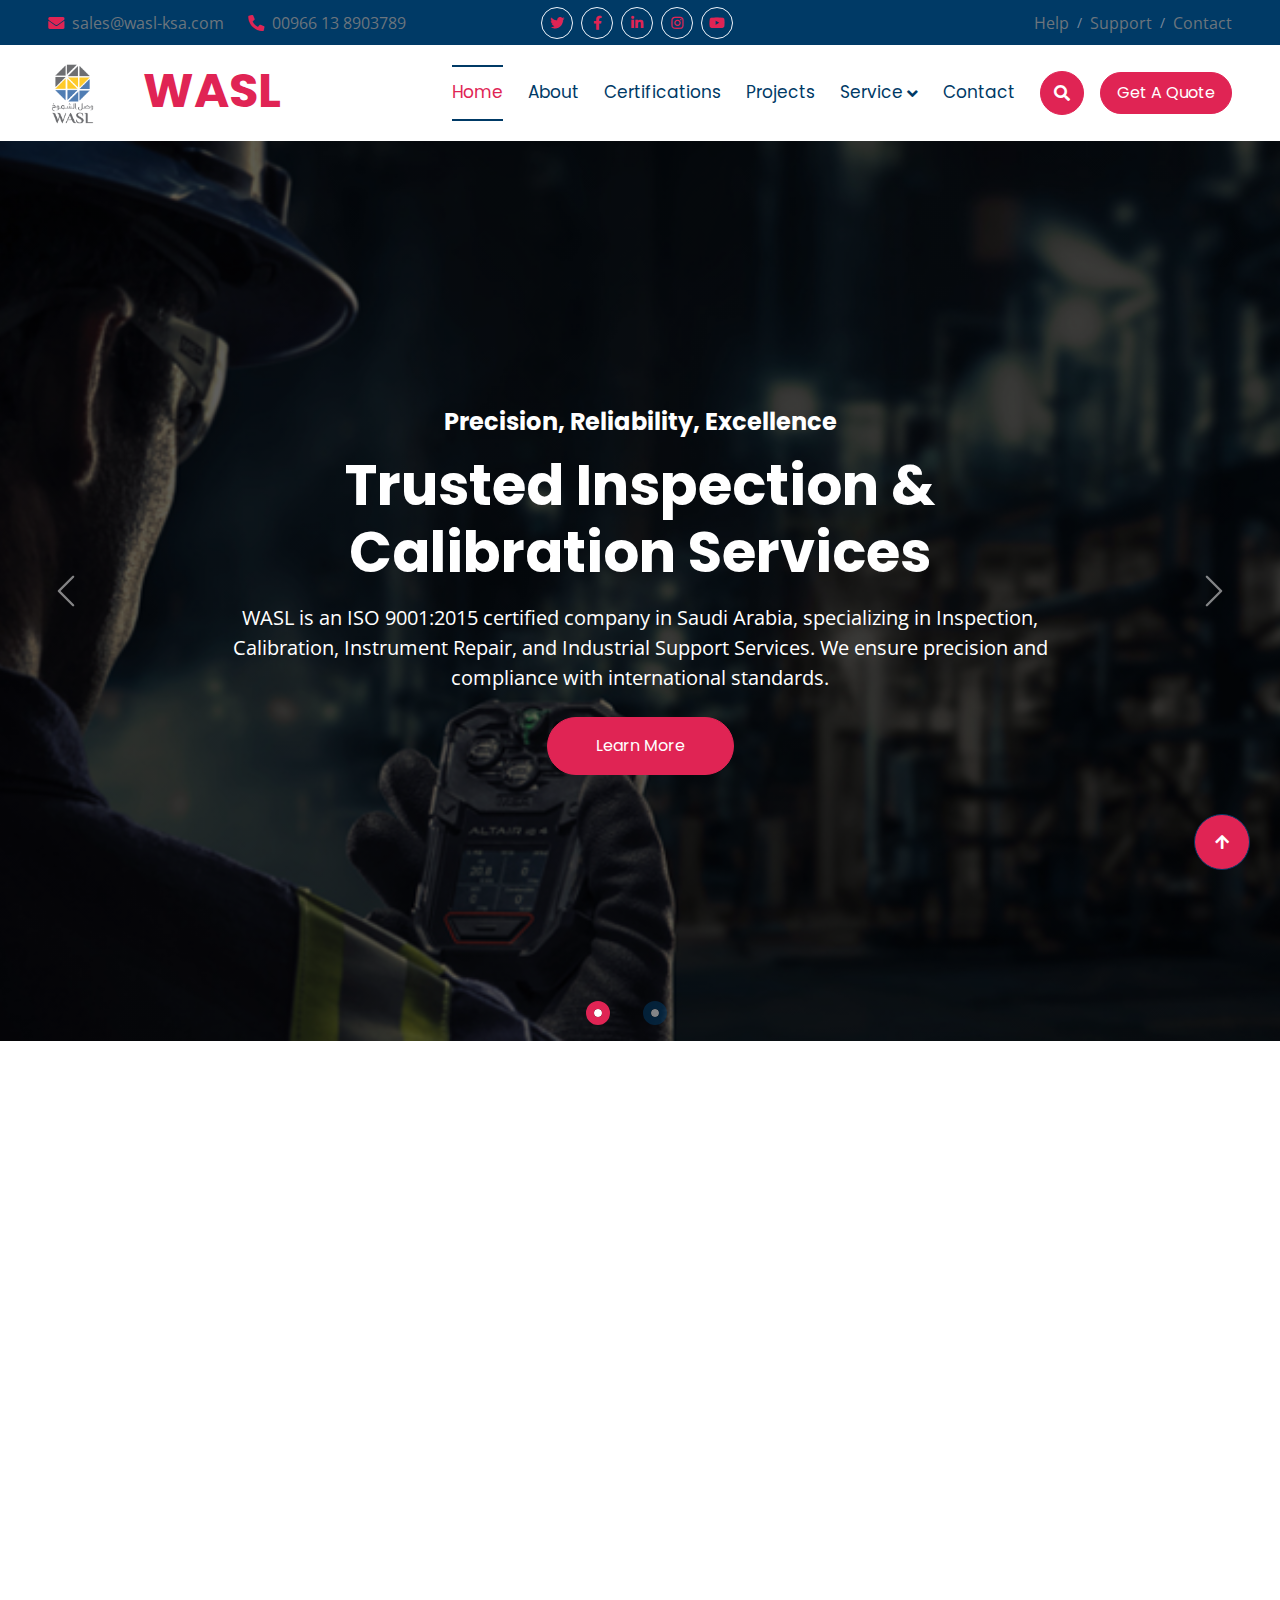
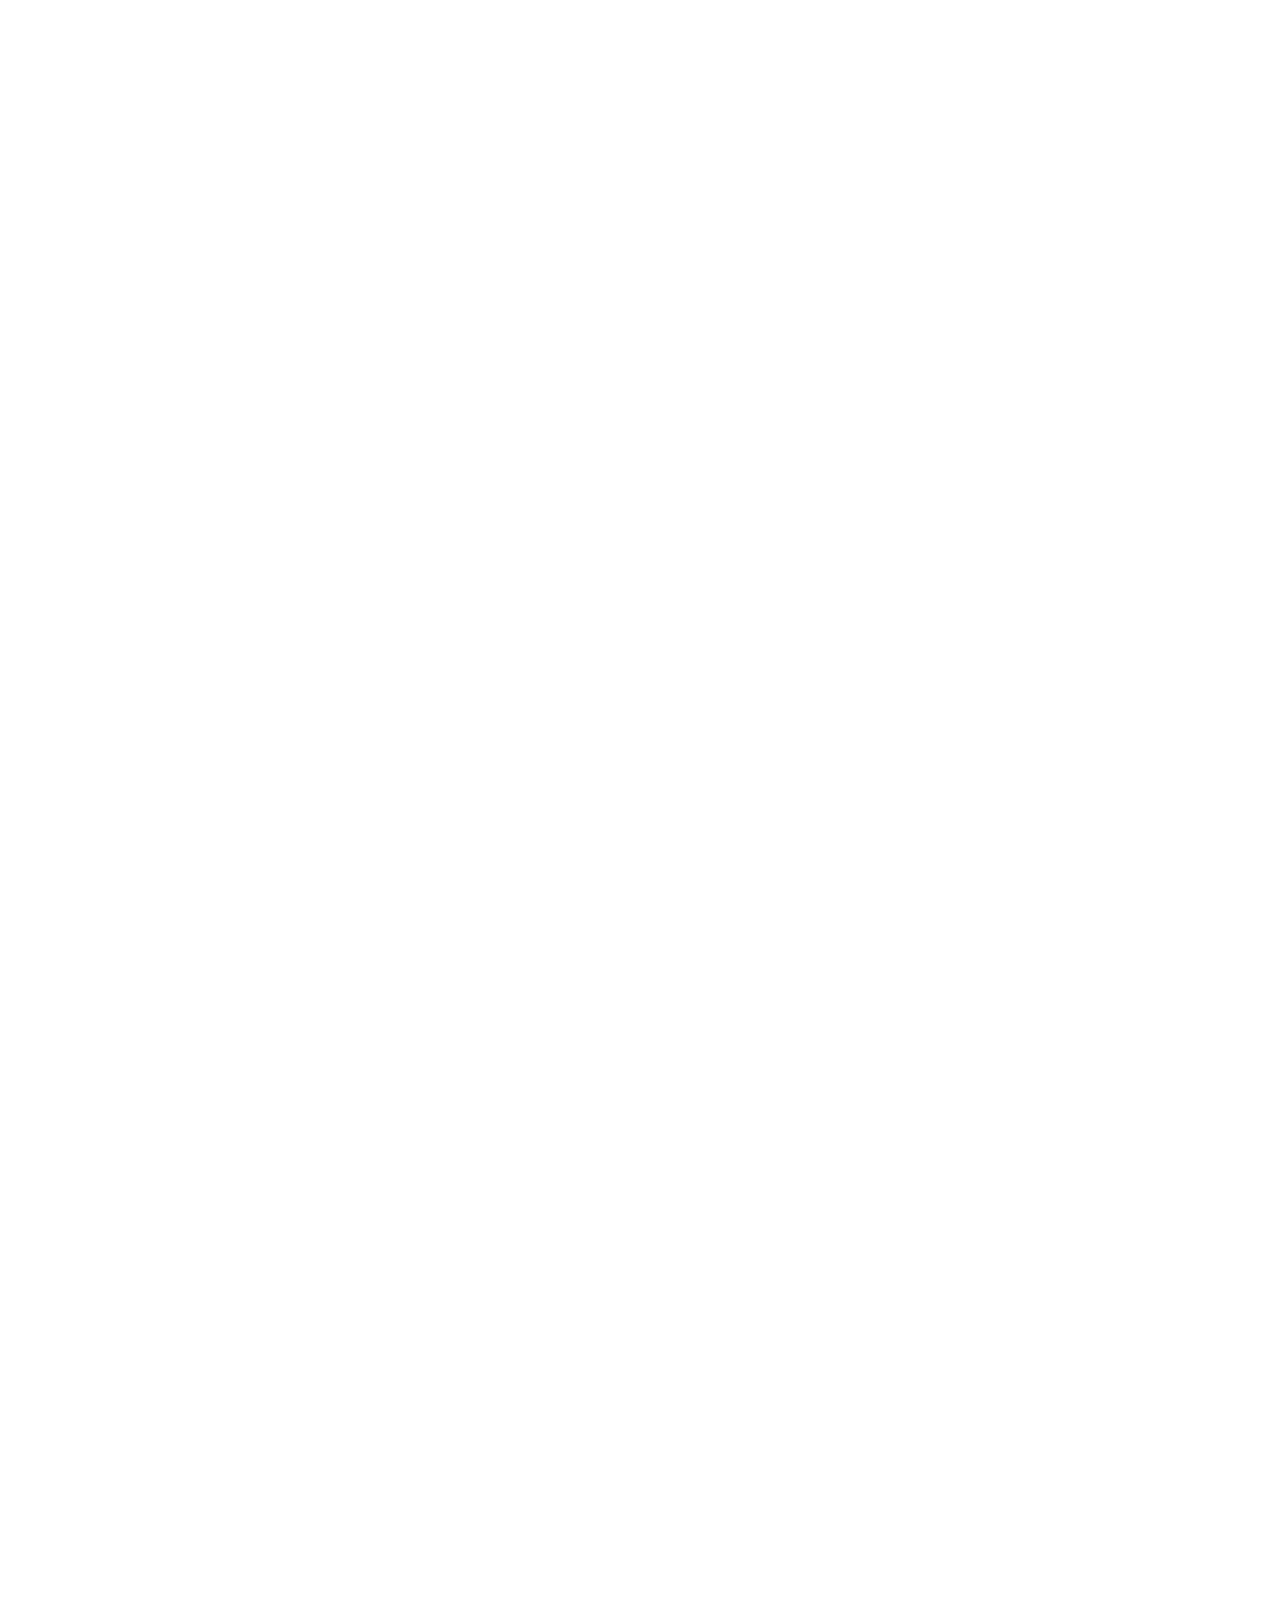
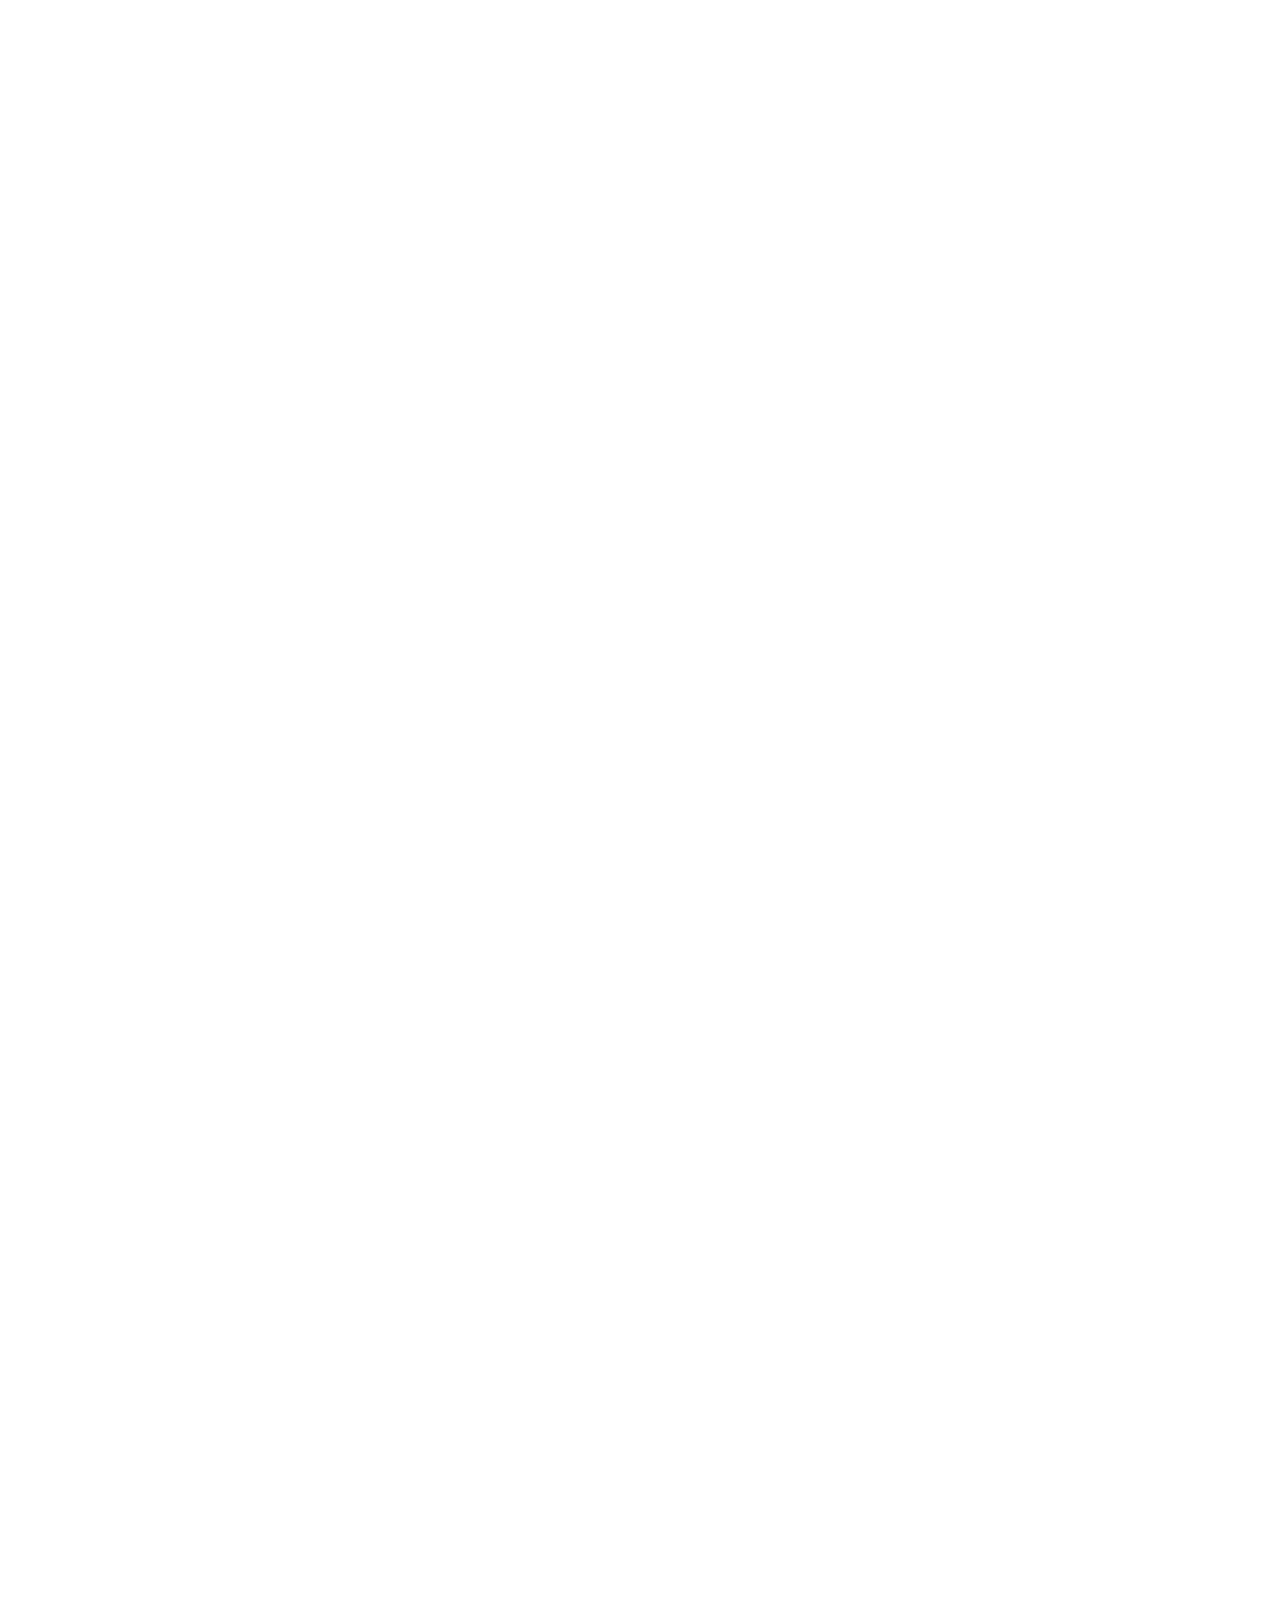
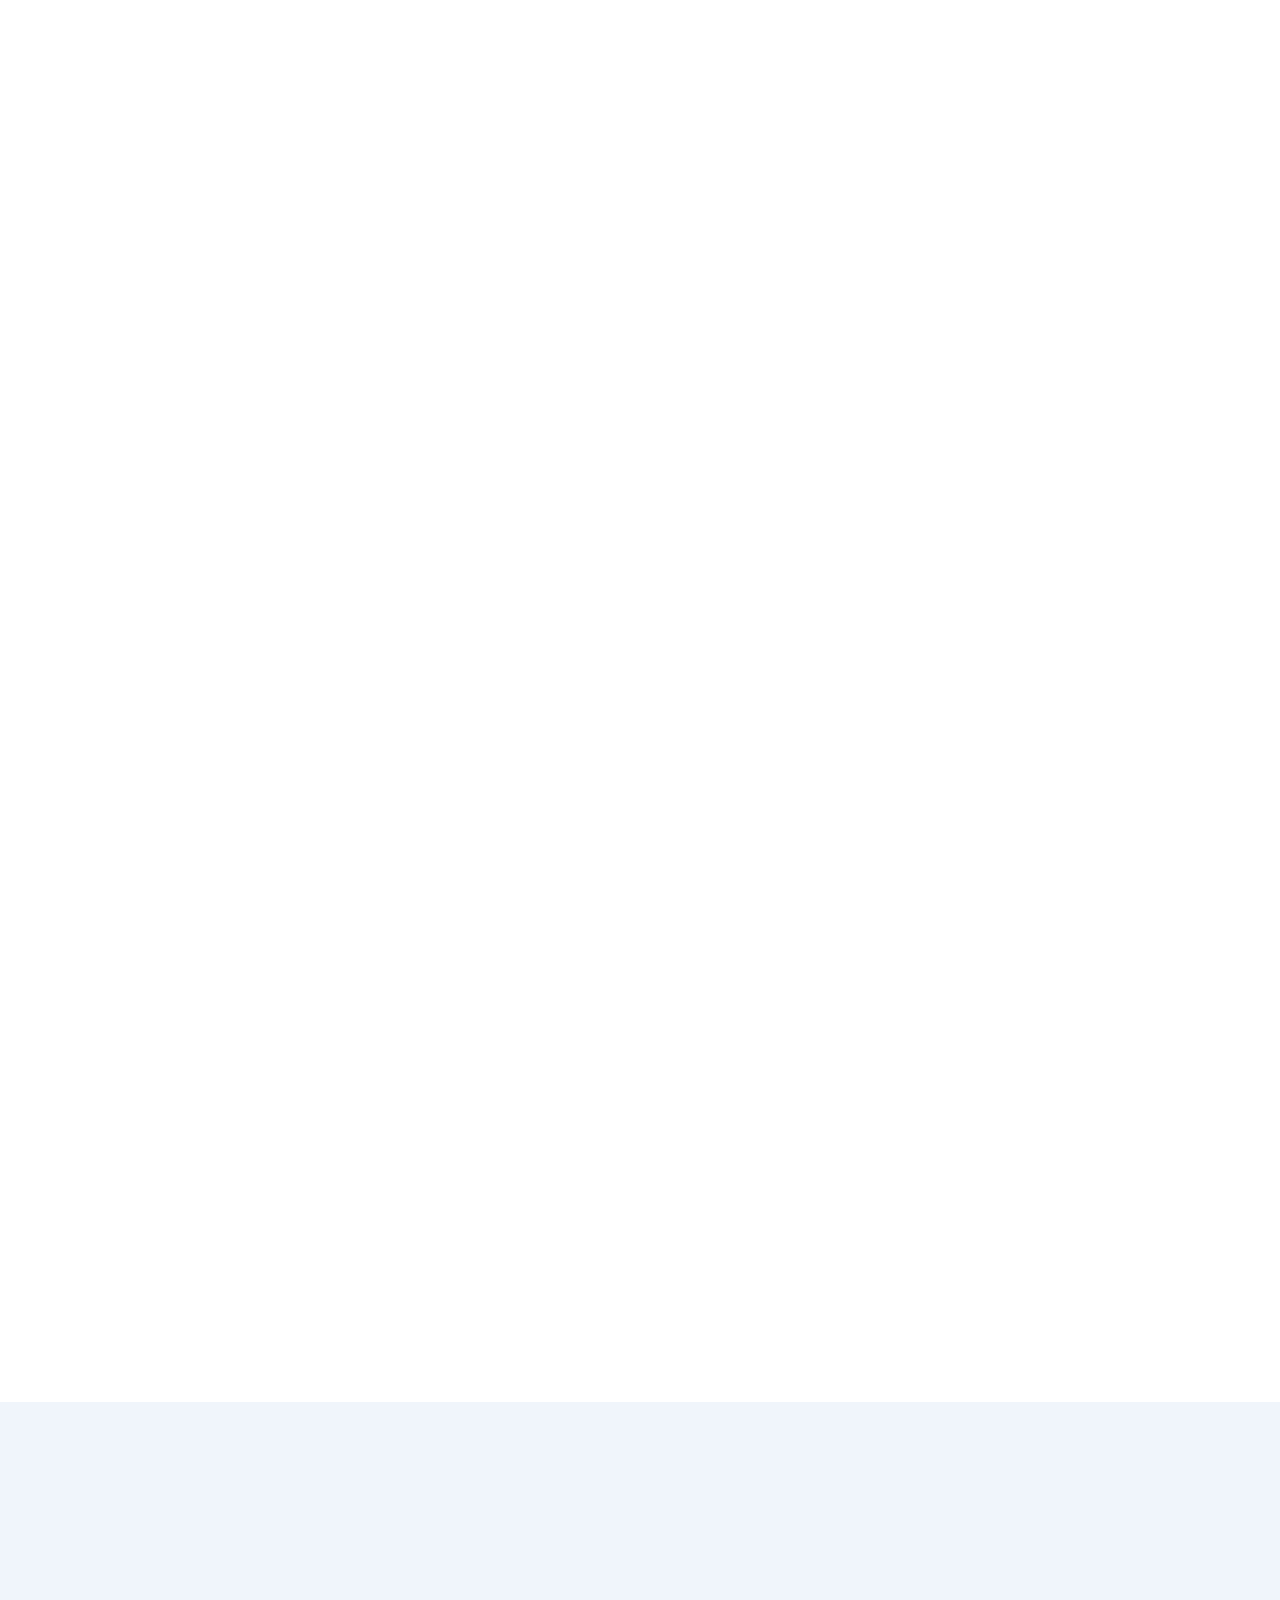
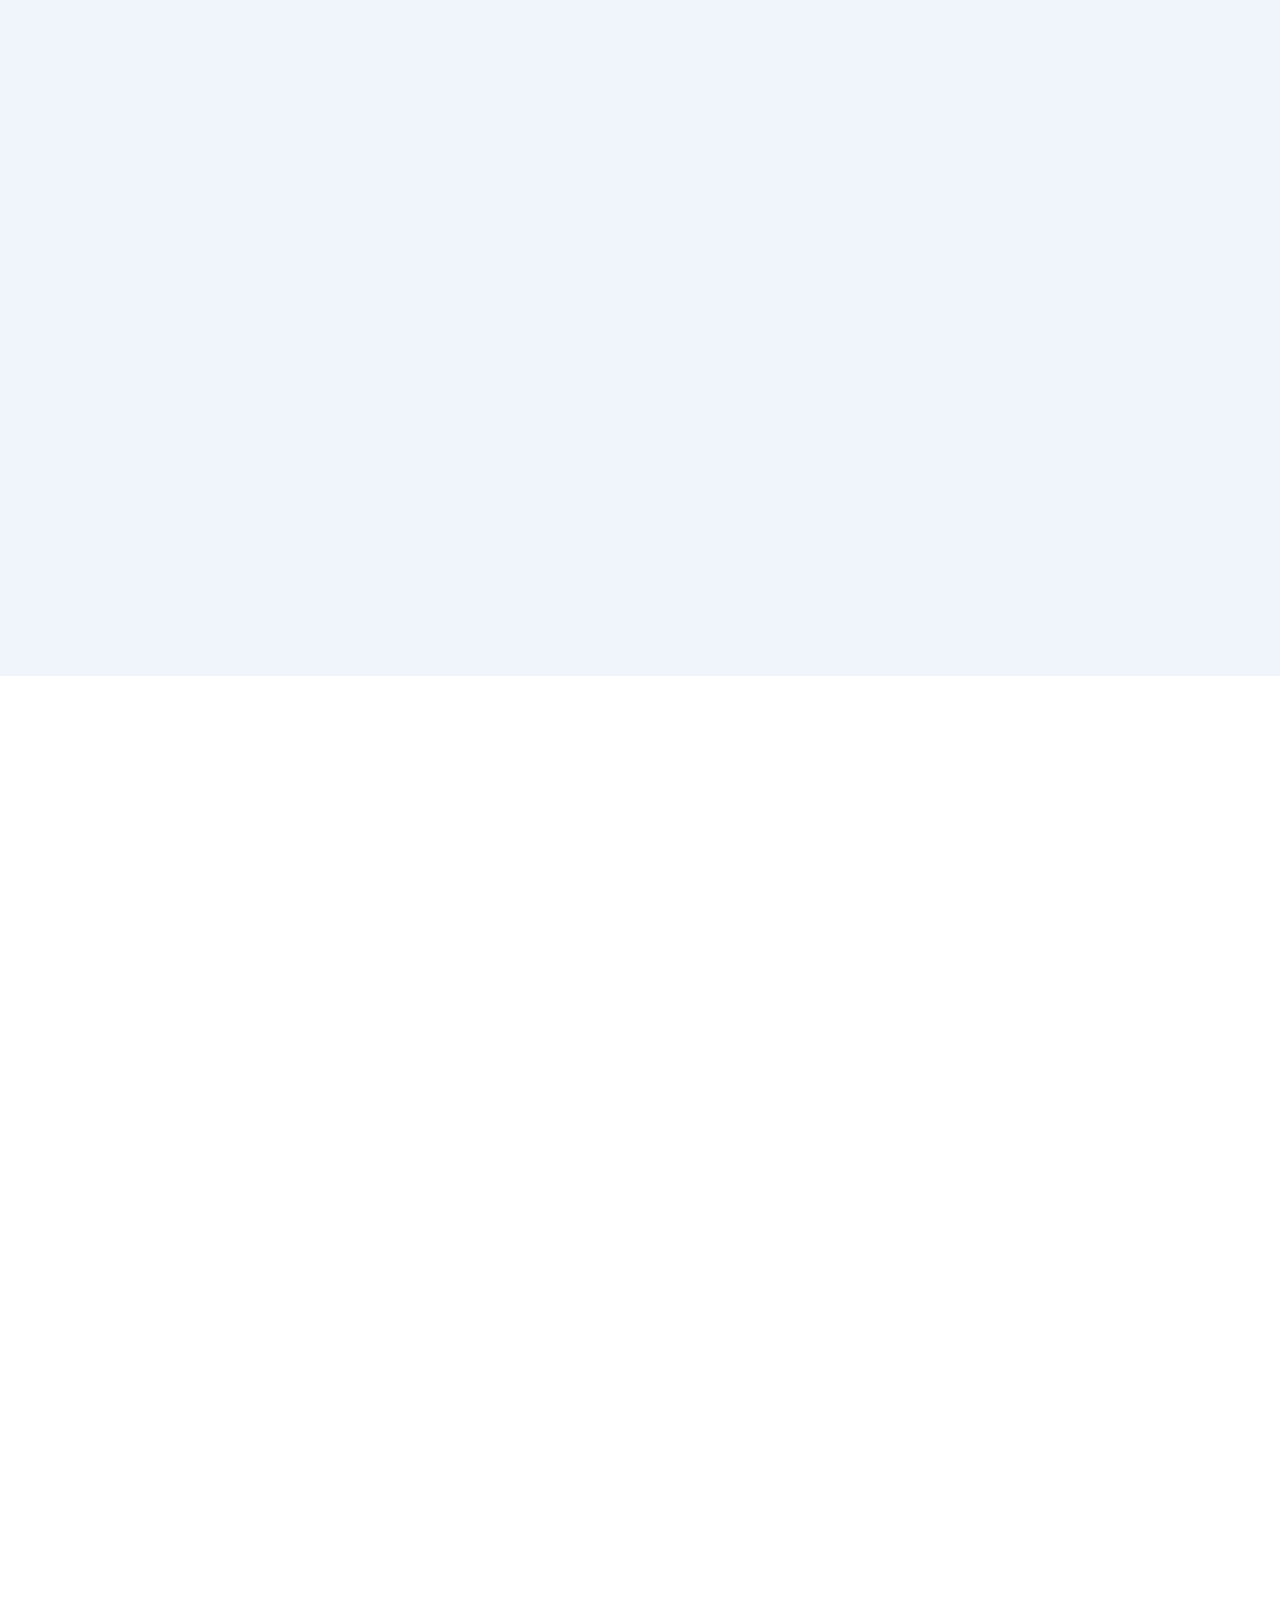
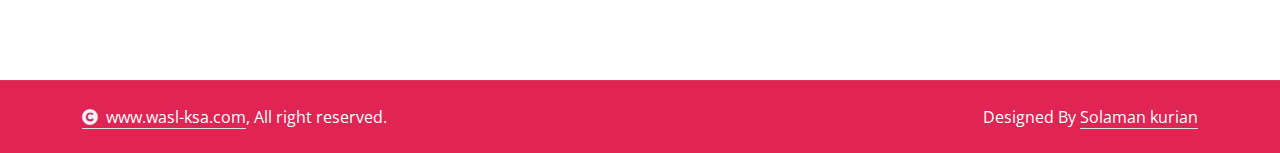
==== index.html @ 9478ec93 "wasl website index, about and contact page completed" ====
<!DOCTYPE html>
<html lang="en">

    <head>
        <meta charset="utf-8">
        <title>WASL</title>
        <meta content="width=device-width, initial-scale=1.0" name="viewport">
        <meta content="" name="keywords">
        <meta content="" name="description">

        <!-- Google Web Fonts -->
        <link rel="preconnect" href="https://fonts.googleapis.com">
        <link rel="preconnect" href="https://fonts.gstatic.com" crossorigin>
        <link href="https://fonts.googleapis.com/css2?family=Open+Sans:wght@400;500;600;700&family=Poppins:wght@200;300;400;500;600&display=swap" rel="stylesheet"> 

        <!-- Icon Font Stylesheet -->
        <link rel="stylesheet" href="https://use.fontawesome.com/releases/v5.15.4/css/all.css"/>
        <link href="https://cdn.jsdelivr.net/npm/bootstrap-icons@1.4.1/font/bootstrap-icons.css" rel="stylesheet">
        <link rel="icon" type="image/png" sizes="32x32" href="img/footerlogo.png">


        <!-- Libraries Stylesheet -->
        <link href="lib/animate/animate.min.css" rel="stylesheet">
        <link href="lib/owlcarousel/assets/owl.carousel.min.css" rel="stylesheet">


        <!-- Customized Bootstrap Stylesheet -->
        <link href="css/bootstrap.min.css" rel="stylesheet">

        <!-- Template Stylesheet -->
        <link href="css/style.css" rel="stylesheet">
    </head>

    <body>

        <!-- Spinner Start -->
        <div id="spinner" class="show bg-white position-fixed translate-middle w-100 vh-100 top-50 start-50 d-flex align-items-center justify-content-center">
            <div class="spinner-border text-secondary" style="width: 3rem; height: 3rem;" role="status">
                <span class="sr-only">Loading...</span>
            </div>
        </div>
        <!-- Spinner End -->


        <!-- Topbar Start -->
        <div class="container-fluid bg-primary px-5 d-none d-lg-block">
            <div class="row gx-0 align-items-center">
                <div class="col-lg-5 text-center text-lg-start mb-lg-0">
                    <div class="d-flex">
                        <a href="#" class="text-muted me-4"><i class="fas fa-envelope text-secondary me-2"></i>sales@wasl-ksa.com</a>
                        <a href="#" class="text-muted me-0"><i class="fas fa-phone-alt text-secondary me-2"></i>00966 13 8903789</a>
                    </div>
                </div>
                <div class="col-lg-3 row-cols-1 text-center mb-2 mb-lg-0">
                    <div class="d-inline-flex align-items-center" style="height: 45px;">
                        <a class="btn btn-sm btn-outline-light btn-square rounded-circle me-2" href=""><i class="fab fa-twitter fw-normal text-secondary"></i></a>
                        <a class="btn btn-sm btn-outline-light btn-square rounded-circle me-2" href=""><i class="fab fa-facebook-f fw-normal text-secondary"></i></a>
                        <a class="btn btn-sm btn-outline-light btn-square rounded-circle me-2" href=""><i class="fab fa-linkedin-in fw-normal text-secondary"></i></a>
                        <a class="btn btn-sm btn-outline-light btn-square rounded-circle me-2" href=""><i class="fab fa-instagram fw-normal text-secondary"></i></a>
                        <a class="btn btn-sm btn-outline-light btn-square rounded-circle" href=""><i class="fab fa-youtube fw-normal text-secondary"></i></a>
                    </div>
                </div>
                <div class="col-lg-4 text-center text-lg-end">
                    <div class="d-inline-flex align-items-center" style="height: 45px;">
                        <a href="#" class="text-muted me-2"> Help</a><small> / </small>
                        <a href="#" class="text-muted mx-2"> Support</a><small> / </small>
                        <a href="#" class="text-muted ms-2"> Contact</a>
                    </div>
                </div>
            </div>
        </div>
        <!-- Topbar End -->

        <!-- Navbar & Hero Start -->
        <div class="container-fluid nav-bar p-0">
            <nav class="navbar navbar-expand-lg navbar-light bg-white px-4 px-lg-5 py-3 py-lg-0">
                <a href="" class="navbar-brand p-0">
                    <h1 class="display-5 text-secondary m-0"><img style="margin-right: 25%;" src="img/wasllogo.png" class="img-fluid" alt="">WASL</h1>
                    <!-- <img src="img/logo.png" alt="Logo"> -->
                </a>
                <button class="navbar-toggler" type="button" data-bs-toggle="collapse" data-bs-target="#navbarCollapse">
                    <span class="fa fa-bars"></span>
                </button>
                <div class="collapse navbar-collapse" id="navbarCollapse">
                    <div class="navbar-nav ms-auto py-0">
                        <a href="index.html" class="nav-item nav-link active">Home</a>
                        <a href="about.html" class="nav-item nav-link">About</a>
                        <a href="#certifications" class="nav-item nav-link">Certifications</a>
                        <a href="#projects" class="nav-item nav-link">Projects</a>
                        <div class="nav-item dropdown">
                            <a href="#" class="nav-link" data-bs-toggle="dropdown"><span class="dropdown-toggle">Service</span></a>
                            <div class="dropdown-menu m-0">
                                <a href="#services" class="dropdown-item">LABORATORY CALIBRATION</a>
                                <a href="#services" class="dropdown-item">ON SITE CALIBRATION</a>
                                <a href="#services" class="dropdown-item">INSPECTION SERVICES</a>
                                <a href="#services" class="dropdown-item">TRADING SERVICES</a>
                                
                            </div>
                        </div>
                        <a href="contact.html" class="nav-item nav-link">Contact</a>
                    </div>
                    <button class="btn btn-primary btn-md-square border-secondary mb-3 mb-md-3 mb-lg-0 me-3" data-bs-toggle="modal" data-bs-target="#searchModal"><i class="fas fa-search"></i></button>
                    <a href="contact.html" class="btn btn-primary border-secondary rounded-pill py-2 px-4 px-lg-3 mb-3 mb-md-3 mb-lg-0">Get A Quote</a>
                </div>
            </nav>
        </div>
        <!-- Navbar & Hero End -->


       <!-- Carousel Start -->
<div class="carousel-header">
    <div id="carouselId" class="carousel slide carousel-fade" data-bs-ride="carousel" data-bs-interval="5000"> 
        <ol class="carousel-indicators">
            <li data-bs-target="#carouselId" data-bs-slide-to="0" class="active"></li>
            <li data-bs-target="#carouselId" data-bs-slide-to="1"></li>
        </ol>
        <div class="carousel-inner">
            <!-- Slide 1 -->
            <div class="carousel-item active" data-bs-interval="5000">
                <img src="img/carolalOne.jpg" class="img-fluid" alt="Trusted Inspection Services">
                <div class="carousel-caption d-flex align-items-center justify-content-center">
                    <div class="text-center p-4" style="max-width: 900px;">
                        <h4 class="text-white fw-bold mb-3 wow fadeInUp" data-wow-delay="0.3s">
                            Precision, Reliability, Excellence
                        </h4>
                        <h2 class="display-4 text-capitalize text-white mb-3 wow fadeInUp" data-wow-delay="0.5s">
                            Trusted Inspection & Calibration Services
                        </h2>
                        <p class="text-white mb-4 fs-5 wow fadeInUp" data-wow-delay="0.7s">
                            WASL is an ISO 9001:2015 certified company in Saudi Arabia, specializing in 
                            Inspection, Calibration, Instrument Repair, and Industrial Support Services. 
                            We ensure precision and compliance with international standards.
                        </p>
                        <a class="btn btn-primary border-secondary rounded-pill text-white py-3 px-5 wow fadeInUp" data-wow-delay="1s" href="#">
                            Learn More
                        </a>
                    </div>
                </div>
            </div>

            <!-- Slide 2 -->
            <div class="carousel-item" data-bs-interval="5000">
                <img src="img/carolalTwo.jpg" class="img-fluid" alt="Best Calibration Services">
                <div class="carousel-caption d-flex align-items-center justify-content-center">
                    <div class="text-center p-4" style="max-width: 900px;">
                        <h5 class="text-white text-uppercase fw-bold mb-3 wow fadeInUp" data-wow-delay="0.3s">
                            Leading Inspection & Calibration Services
                        </h5>
                        <h2 class="display-4 text-capitalize text-white mb-3 wow fadeInUp" data-wow-delay="0.5s">
                            The Best in Saudi Arabia for Precision & Compliance
                        </h2>
                        <p class="text-white mb-4 fs-5 wow fadeInUp" data-wow-delay="0.7s">
                            WASL is an ISO 9001:2015 certified company, recognized as a leader in 
                            Inspection, Calibration, Instrument Repair, and Industrial Support Services in Saudi Arabia. 
                            Our commitment to accuracy and compliance sets us apart.
                        </p>
                        <a class="btn btn-primary border-secondary rounded-pill text-white py-3 px-5 wow fadeInUp" data-wow-delay="1s" href="#">
                            Learn More
                        </a>
                    </div>
                </div>
            </div>
        </div>

        <!-- Previous & Next Buttons -->
        <button class="carousel-control-prev" type="button" data-bs-target="#carouselId" data-bs-slide="prev">
            <span class="carousel-control-prev-icon  rounded-circle" aria-hidden="true"></span>
            <span class="visually-hidden">Previous</span>
        </button>
        <button class="carousel-control-next" type="button" data-bs-target="#carouselId" data-bs-slide="next">
            <span class="carousel-control-next-icon  rounded-circle" aria-hidden="true"></span>
            <span class="visually-hidden">Next</span>
        </button>
    </div>
</div>
<!-- Carousel End -->



        <!-- Modal Search Start -->
        <div class="modal fade" id="searchModal" tabindex="-1" aria-labelledby="exampleModalLabel" aria-hidden="true">
            <div class="modal-dialog modal-fullscreen">
                <div class="modal-content rounded-0">
                    <div class="modal-header">
                        <h4 class="modal-title  mb-0" id="exampleModalLabel">What you are looking for?</h4>
                        <button type="button" class="btn-close" data-bs-dismiss="modal" aria-label="Close"></button>
                    </div>
                    <div class="modal-body d-flex align-items-center">
                        <div class="input-group w-75 mx-auto d-flex">
                            <input type="search" class="form-control p-3" placeholder="Search for" aria-describedby="search-icon-1">
                            <span id="search-icon-1" class="input-group-text p-3"><i class="fa fa-search"></i></span>
                        </div>
                    </div>
                </div>
            </div>
        </div>
        <!-- Modal Search End -->



        <!-- About Start -->
        <div class="container-fluid py-5">
            <div class="container py-5">
                <div class="row g-5 ">
                    <div class="col-xl-5 wow fadeInLeft " data-wow-delay="0.1s">
                        <div class="bg-light rounded">
                            <img src="img/about-three.jpg" class="img-fluid w-100 " style="margin-bottom: -7px;" alt="Image">
                            <img src="img/about-two.jpg"  class="img-fluid w-100 bg-light " style="border-top-right-radius: 100px; border-bottom-left-radius: 100px; border-bottom-right-radius: 100px;  border-top-left-radius: 100px;" alt="Image">
                        </div>
                    </div>
                    <div class="col-xl-7 wow fadeInRight" data-wow-delay="0.3s">
                        <h5 class="sub-title pe-3">About Our Company</h5>
                        <h1 class="display-5 mb-4">Your Trusted Partner in Calibration & Inspection Services</h1>
                        <p class="mb-4">
                            WASL is an ISO 9001:2015 certified company in Saudi Arabia, specializing in 
                            Inspection, Calibration, Instrument Repair, and Industrial Support Services. 
                            We are committed to delivering precise and reliable solutions to meet 
                            industry standards and regulatory compliance.
                        </p>
                        <div class="row gy-4 align-items-center">
                            <div class="col-12 col-sm-6 d-flex align-items-center">
                                <i class="fas fa-tools fa-3x text-secondary"></i>
                                <h5 class="ms-4">Advanced Calibration Equipment</h5>
                            </div>
                            <div class="col-12 col-sm-6 d-flex align-items-center">
                                <i class="fas fa-industry fa-3x text-secondary"></i>
                                <h5 class="ms-4">Comprehensive Industrial Support</h5>
                            </div>
                            <div class="col-4 col-md-3">
                                <div class="bg-light text-center rounded p-3">
                                    <div class="mb-2">
                                        <i class="fas fa-calendar-check fa-4x text-primary"></i>
                                    </div>
                                    <h1 class="display-5 fw-bold mb-2">20+</h1>
                                    <p class="text-muted mb-0">Years of Experience</p>
                                </div>
                            </div>
                            <div class="col-8 col-md-9">
                                <div class="mb-5">
                                    <p class="text-primary h6 mb-3"><i class="fa fa-check-circle text-secondary me-2"></i> Precision & Compliance with International Standards</p>
                                    <p class="text-primary h6 mb-3"><i class="fa fa-check-circle text-secondary me-2"></i> Quick & Reliable Calibration & Inspection Services</p>
                                    <p class="text-primary h6 mb-3"><i class="fa fa-check-circle text-secondary me-2"></i> Expert Technical Assistance & Support</p>
                                </div>
                                <div class="d-flex flex-wrap">
                                    <div id="phone-tada" class="d-flex align-items-center justify-content-center me-4">
                                        <a href="tel:+966123456789" class="position-relative wow tada" data-wow-delay=".9s">
                                            <i class="fa fa-phone-alt text-primary fa-3x"></i>
                                            <div class="position-absolute" style="top: 0; left: 25px;">
                                                <span><i class="fa fa-comment-dots text-secondary"></i></span>
                                            </div>
                                        </a>
                                    </div>
                                    <div class="d-flex flex-column justify-content-center">
                                        <span class="text-primary">Have any questions?</span>
                                        <span class="text-secondary fw-bold fs-5" style="letter-spacing: 2px;">Call: 00966 13 8903789</span>
                                    </div>
                                </div>
                            </div>
                        </div>
                    </div>
                    
                </div>
            </div>
        </div>
        <!-- About End -->

<!-- Counter Facts Start -->
<div class="container-fluid counter-facts py-5">
    <div class="container py-5">
        <div class="row g-4">
            <!-- Years of Experience -->
            <div class="col-12 col-sm-6 col-md-6 col-xl-3 wow fadeInUp" data-wow-delay="0.1s">
                <div class="counter">
                    <div class="counter-icon">
                        <i class="fas fa-calendar-check"></i>
                    </div>
                    <div class="counter-content">
                        <h3>Years of Experience</h3>
                        <div class="d-flex align-items-center justify-content-center">
                            <span class="counter-value" data-toggle="counter-up">20</span>
                            <h4 class="text-secondary mb-0" style="font-weight: 600; font-size: 25px;">+</h4>
                        </div>
                    </div>
                </div>
            </div>
            <!-- Team Members -->
            <div class="col-12 col-sm-6 col-md-6 col-xl-3 wow fadeInUp" data-wow-delay="0.3s">
                <div class="counter">
                    <div class="counter-icon">
                        <i class="fas fa-users"></i>
                    </div>
                    <div class="counter-content">
                        <h3>Skilled Professionals</h3>
                        <div class="d-flex align-items-center justify-content-center">
                            <span class="counter-value" data-toggle="counter-up">100</span>
                            <h4 class="text-secondary mb-0" style="font-weight: 600; font-size: 25px;">+</h4>
                        </div>
                    </div>
                </div>
            </div>
            <!-- Equipment Calibrated -->
            <div class="col-12 col-sm-6 col-md-6 col-xl-3 wow fadeInUp" data-wow-delay="0.5s">
                <div class="counter">
                    <div class="counter-icon">
                        <i class="fas fa-tools"></i>
                    </div>
                    <div class="counter-content">
                        <h3>Equipment Calibrated</h3>
                        <div class="d-flex align-items-center justify-content-center">
                            <span class="counter-value" data-toggle="counter-up">5.2</span>
                            <h4 class="text-secondary mb-0" style="font-weight: 600; font-size: 25px;">K</h4>
                        </div>
                    </div>
                </div>
            </div>
            <!-- Customer Satisfaction -->
            <div class="col-12 col-sm-6 col-md-6 col-xl-3 wow fadeInUp" data-wow-delay="0.7s">
                <div class="counter">
                    <div class="counter-icon">
                        <i class="fas fa-smile"></i>
                    </div>
                    <div class="counter-content">
                        <h3>Customer Satisfaction</h3>
                        <div class="d-flex align-items-center justify-content-center">
                            <span class="counter-value" data-toggle="counter-up">99</span>
                            <h4 class="text-secondary mb-0" style="font-weight: 600; font-size: 25px;">%</h4>
                        </div>
                    </div>
                </div>
            </div>
        </div>
    </div>
</div>
<!-- Counter Facts End -->



        <!-- Services Start -->
<div id="services" class="container-fluid service overflow-hidden pt-5">
    <div class="container py-5">
        <div class="section-title text-center mb-5 wow fadeInUp" data-wow-delay="0.1s">
            <div class="sub-style">
                <h5 class="sub-title text-primary px-3">Our Services</h5>
            </div>
            <h1 class="display-5 mb-4">Comprehensive Calibration & Inspection Solutions</h1>
            <p class="mb-0">
                WASL provides industry-leading Calibration, Inspection, and Repair services 
                for various industrial instruments, ensuring precision, compliance, and quality assurance.
            </p>
        </div>
        <div class="row g-4">
            <!-- Calibration & Repair Services -->
            <div class="col-lg-4 col-md-6 wow fadeInUp" data-wow-delay="0.1s">
                <div class="service-item">
                    <div class="service-inner">
                        <div class="service-img">
                            <img src="img/service-one.jpg" class="img-fluid w-100 rounded" alt="Calibration & Repair">
                        </div>
                        <div class="service-title">
                            <div class="bg-primary text-center rounded p-3 mx-5 mb-4">
                                <a href="#" class="h4 text-white mb-0">Calibration & Repair</a>
                            </div>
                            <a class="btn bg-light text-secondary rounded-pill py-3 px-5 mb-4" href="#">Explore More</a>
                        </div>
                    </div>
                </div>
            </div>

            <!-- Onsite Calibration -->
            <div class="col-lg-4 col-md-6 wow fadeInUp" data-wow-delay="0.2s">
                <div class="service-item">
                    <div class="service-inner">
                        <div class="service-img">
                            <img src="img/service-two.jpg" class="img-fluid w-100 rounded" alt="Onsite Calibration">
                        </div>
                        <div class="service-title">
                            <div class="bg-primary text-center rounded p-3 mx-5 mb-4">
                                <a href="#" class="h4 text-white mb-0">Onsite Calibration</a>
                            </div>
                            <a class="btn bg-light text-secondary rounded-pill py-3 px-5 mb-4" href="#">Explore More</a>
                        </div>
                    </div>
                </div>
            </div>

            <!-- Technical Asset Management -->
            <div class="col-lg-4 col-md-6 wow fadeInUp" data-wow-delay="0.3s">
                <div class="service-item">
                    <div class="service-inner">
                        <div class="service-img">
                            <img src="img/service-three.jpg" class="img-fluid w-100 rounded" alt="Technical Asset Management">
                        </div>
                        <div class="service-title">
                            <div class="bg-primary text-center rounded p-3 mx-5 mb-4">
                                <a href="#" class="h4 text-white mb-0">Asset Management</a>
                            </div>
                            <a class="btn bg-light text-secondary rounded-pill py-3 px-5 mb-4" href="#">Explore More</a>
                        </div>
                    </div>
                </div>
            </div>

            <!-- Re-Calibration Reminder Services -->
            <div class="col-lg-4 col-md-6 wow fadeInUp" data-wow-delay="0.4s">
                <div class="service-item">
                    <div class="service-inner">
                        <div class="service-img">
                            <img src="img/service-four.jpg" class="img-fluid w-100 rounded" alt="Recalibration Reminder Services">
                        </div>
                        <div class="service-title">
                            <div class="bg-primary text-center rounded p-3 mx-5 mb-4">
                                <a href="#" class="h4 text-white mb-0">Recalibration Reminders</a>
                            </div>
                            <a class="btn bg-light text-secondary rounded-pill py-3 px-5 mb-4" href="#">Explore More</a>
                        </div>
                    </div>
                </div>
            </div>

            <!-- System Loop Checks -->
            <div class="col-lg-4 col-md-6 wow fadeInUp" data-wow-delay="0.5s">
                <div class="service-item">
                    <div class="service-inner">
                        <div class="service-img">
                            <img src="img/service-five.jpg" class="img-fluid w-100 rounded" alt="System Loop Checks">
                        </div>
                        <div class="service-title">
                            <div class="bg-primary text-center rounded p-3 mx-5 mb-4">
                                <a href="#" class="h4 text-white mb-0">System Loop Checks</a>
                            </div>
                            <a class="btn bg-light text-secondary rounded-pill py-3 px-5 mb-4" href="#">Explore More</a>
                        </div>
                    </div>
                </div>
            </div>

            <!-- Electrical & Dimensional Calibration -->
            <div class="col-lg-4 col-md-6 wow fadeInUp" data-wow-delay="0.6s">
                <div class="service-item">
                    <div class="service-inner">
                        <div class="service-img">
                            <img src="img/service-six.jpg" class="img-fluid w-100 rounded" alt="Electrical & Dimensional Calibration">
                        </div>
                        <div class="service-title">
                            <div class="bg-primary text-center rounded p-3 mx-5 mb-4">
                                <a href="#" class="h4 text-white mb-0">Electrical & Dimensional Calibration</a>
                            </div>
                            <a class="btn bg-light text-secondary rounded-pill py-3 px-5 mb-4" href="#">Explore More</a>
                        </div>
                    </div>
                </div>
            </div>

        </div>
    </div>
</div>
<!-- Services End -->




       <!-- Features Start -->
<div class="container-fluid features overflow-hidden py-5">
    <div class="container">
        <div class="section-title text-center mb-5 wow fadeInUp" data-wow-delay="0.1s">
            <div class="sub-style">
                <h5 class="sub-title text-primary px-3">Why Choose Us</h5>
            </div>
            <h1 class="display-5 mb-4">Reliable & Certified Calibration & Inspection Services</h1>
            <p class="mb-0">
                WASL is an ISO 9001:2015 certified company in Saudi Arabia, 
                providing top-notch Calibration, Inspection, and Industrial Support services.  
                We ensure **precision, compliance, and reliability** for all industries.
            </p>
        </div>
        <div class="row g-4 justify-content-center text-center">
            <!-- ISO Certified Quality -->
            <div class="col-md-6 col-lg-6 col-xl-3 wow fadeInUp" data-wow-delay="0.1s">
                <div class="feature-item text-center p-4">
                    <div class="feature-icon p-3 mb-4">
                        <i class="fas fa-certificate fa-4x text-primary"></i>
                    </div>
                    <div class="feature-content d-flex flex-column">
                        <h5 class="mb-3">ISO Certified Quality Service</h5>
                        
                    </div>
                </div>
            </div>

            <!-- Advanced Calibration Equipment -->
            <div class="col-md-6 col-lg-6 col-xl-3 wow fadeInUp" data-wow-delay="0.3s">
                <div class="feature-item text-center p-4">
                    <div class="feature-icon p-3 mb-4">
                        <i class="fas fa-tools fa-4x text-primary"></i>
                    </div>
                    <div class="feature-content d-flex flex-column">
                        <h5 class="mb-3">Advanced Equipments</h5>
                       
                    </div>
                </div>
            </div>

            <!-- Onsite & Laboratory Calibration -->
            <div class="col-md-6 col-lg-6 col-xl-3 wow fadeInUp" data-wow-delay="0.5s">
                <div class="feature-item text-center p-4">
                    <div class="feature-icon p-3 mb-4">
                        <i class="fas fa-industry fa-4x text-primary"></i>
                    </div>
                    <div class="feature-content d-flex flex-column">
                        <h5 class="mb-3">Onsite & Lab Calibration</h5>
                        
                    </div>
                </div>
            </div>

            <!-- Skilled & Certified Technicians -->
            <div class="col-md-6 col-lg-6 col-xl-3 wow fadeInUp" data-wow-delay="0.7s">
                <div class="feature-item text-center p-4">
                    <div class="feature-icon p-3 mb-4">
                        <i class="fas fa-users-cog fa-4x text-primary"></i>
                    </div>
                    <div class="feature-content d-flex flex-column">
                        <h5 class="mb-3">Skilled & Certified Technicians</h5>
                       
                    </div>
                </div>
            </div>

            <!-- Compliance & Regulatory Standards -->
            <div class="col-md-6 col-lg-6 col-xl-3 wow fadeInUp" data-wow-delay="0.9s">
                <div class="feature-item text-center p-4">
                    <div class="feature-icon p-3 mb-4">
                        <i class="fas fa-balance-scale fa-4x text-primary"></i>
                    </div>
                    <div class="feature-content d-flex flex-column">
                        <h5 class="mb-3">Compliance & Regulatory Standards</h5>
                       
                    </div>
                </div>
            </div>

            <!-- 24/7 Customer Support -->
            <div class="col-md-6 col-lg-6 col-xl-3 wow fadeInUp" data-wow-delay="1.1s">
                <div class="feature-item text-center p-4">
                    <div class="feature-icon p-3 mb-4">
                        <i class="fas fa-headset fa-4x text-primary"></i>
                    </div>
                    <div class="feature-content d-flex flex-column">
                        <h5 class="mb-3">24/7 Customer Support</h5>
                        
                    </div>
                </div>
            </div>
            <!-- Precision Testing & Verification -->
<div class="col-md-6 col-lg-6 col-xl-3 wow fadeInUp" data-wow-delay="0.6s">
    <div class="feature-item text-center p-4">
        <div class="feature-icon p-3 mb-4">
            <i class="fas fa-microscope fa-4x text-primary"></i>
        </div>
        <div class="feature-content d-flex flex-column">
            <h5 class="mb-3">Precision Testing & Verification</h5>
        </div>
    </div>
</div>

<!-- Preventive Maintenance Services -->
<div class="col-md-6 col-lg-6 col-xl-3 wow fadeInUp" data-wow-delay="0.7s">
    <div class="feature-item text-center p-4">
        <div class="feature-icon p-3 mb-4">
            <i class="fas fa-tools fa-4x text-primary"></i>
        </div>
        <div class="feature-content d-flex flex-column">
            <h5 class="mb-3">Preventive Maintenance Services</h5>
        </div>
    </div>
</div>


            <div class="col-12">
                <a class="btn btn-primary border-secondary rounded-pill py-3 px-5 wow fadeInUp" 
                   data-wow-delay="0.1s" href="#">More Features</a>
            </div>
        </div>
    </div>
</div>
<!-- Features End -->




        <!-- Countries We Offer Start -->
        <div id="certifications" class="container-fluid country overflow-hidden py-5">
            <div class="container">
                <div class="section-title text-center wow fadeInUp" data-wow-delay="0.1s" style="margin-bottom: 70px;">
                    <div class="sub-style">
                        <h5 class="sub-title text-primary px-3">CERTIFICATIONS WE HAVE</h5>
                    </div>
                    <h1 class="display-5 mb-4">Our Recognized Certifications & Accreditations</h1>
                    <p class="mb-0">WASL is committed to providing **high-quality Calibration, Inspection, and Industrial Services**, 
                        backed by globally recognized certifications that ensure precision, compliance, and excellence.
                   </p>
                </div>
                <div class="row g-4 text-center">
                    <div class="col-lg-6 col-xl-3 mb-5 mb-xl-0 wow fadeInUp" data-wow-delay="0.1s">
                        <div class="country-item">
                            <div class="rounded overflow-hidden">
                                <img src="img/certy-1.jpg" class="img-fluid w-100 rounded" alt="Image">
                            </div>
                            <div class="country-flag">
                                <img src="img/iso" class="img-fluid rounded-circle" alt="Image">
                            </div>
                            <div class="country-name">
                                <a href="#" class="text-white fs-4">ISO 9001:2015</a>
                            </div>
                        </div>
                    </div>
                    <div class="col-lg-6 col-xl-3 mb-5 mb-xl-0 wow fadeInUp" data-wow-delay="0.3s">
                        <div class="country-item">
                            <div class="rounded overflow-hidden">
                                <img src="img/certy-2.jpg" class="img-fluid w-100 rounded" alt="Image">
                            </div>
                            <div class="country-flag">
                                <img src="img/iso-1.png" class="img-fluid rounded-circle" alt="Image">
                            </div>
                            <div class="country-name">
                                <a href="#" class="text-white fs-4">ISO 9001:2015</a>
                            </div>
                        </div>
                    </div>
                    <div class="col-lg-6 col-xl-3 mb-5 mb-xl-0 wow fadeInUp" data-wow-delay="0.5s">
                        <div class="country-item">
                            <div class="rounded overflow-hidden">
                                <img src="img/certy-3.jpg" class="img-fluid w-100 rounded" alt="Image">
                            </div>
                            <div class="country-flag">
                                <img src="img/iso-2.png" class="img-fluid rounded-circle" alt="Image">
                            </div>
                            <div class="country-name">
                                <a href="#" class="text-white fs-4">ISO 9001:2015</a>
                            </div>
                        </div>
                    </div>
                    <div class="col-lg-6 col-xl-3 mb-5 mb-xl-0 wow fadeInUp" data-wow-delay="0.7s">
                        <div class="country-item">
                            <div class="rounded overflow-hidden">
                                <img src="img/certy-4.webp" class="img-fluid w-100 rounded" alt="Image">
                            </div>
                            <div class="country-flag">
                                <img src="img/iso-4.jpg" class="img-fluid rounded-circle" alt="Image">
                            </div>
                            <div class="country-name">
                                <a href="#" class="text-white fs-4">ISO 9001:2015</a>
                            </div>
                        </div>
                    </div>
                    <div class="col-12">
                        <a class="btn btn-primary border-secondary rounded-pill py-3 px-5 wow fadeInUp" data-wow-delay="0.1s" href="#">Know more</a>
                    </div>
                </div>
            </div>
        </div>
        <!-- Countries We Offer End -->


        <!-- Testimonial Start -->
        <div class="container-fluid testimonial overflow-hidden pb-5">
            <div class="container py-5">
                <div class="section-title text-center mb-5 wow fadeInUp" data-wow-delay="0.1s">
                    <div class="sub-style">
                        <h5 class="sub-title text-primary px-3">OUR CLIENTS RIVIEWS</h5>
                    </div>
                    <h1 class="display-5 mb-4">What Our Clients Say</h1>
                    <p class="mb-0">Lorem ipsum dolor sit amet consectetur adipisicing elit. Quaerat deleniti amet at atque sequi quibusdam cumque itaque repudiandae temporibus, eius nam mollitia voluptas maxime veniam necessitatibus saepe in ab? Repellat!</p>
                </div>
                <div class="owl-carousel testimonial-carousel wow zoomInDown" data-wow-delay="0.2s">
                    <div class="testimonial-item">
                        <div class="testimonial-content p-4 mb-5">
                            <p class="fs-5 mb-0">Lorem ipsum dolor sit amet, consectetur adipiscing elit, sed do eiusmod tempor incididunt ut labore et dolore magna aliqua. Ut enim ad minim veniam, quis nostrud exercitati eiusmod tempor incididunt.
                            </p>
                            <div class="d-flex justify-content-end">
                                <i class="fas fa-star text-secondary"></i>
                                <i class="fas fa-star text-secondary"></i>
                                <i class="fas fa-star text-secondary"></i>
                                <i class="fas fa-star text-secondary"></i>
                                <i class="fas fa-star text-secondary"></i>
                            </div>
                        </div>
                        <div class="d-flex">
                            <div class="rounded-circle me-4" style="width: 100px; height: 100px;">
                                <img class="img-fluid rounded-circle" src="img/testimonial-1.jpg" alt="img">
                            </div>
                            <div class="my-auto">
                                <h5>Person Name</h5>
                                <p class="mb-0">Profession</p>
                            </div>
                        </div>
                    </div>
                    <div class="testimonial-item">
                        <div class="testimonial-content p-4 mb-5">
                            <p class="fs-5 mb-0">Lorem ipsum dolor sit amet, consectetur adipiscing elit, sed do eiusmod tempor incididunt ut labore et dolore magna aliqua. Ut enim ad minim veniam, quis nostrud exercitati eiusmod tempor incididunt.
                            </p>
                            <div class="d-flex justify-content-end">
                                <i class="fas fa-star text-secondary"></i>
                                <i class="fas fa-star text-secondary"></i>
                                <i class="fas fa-star text-secondary"></i>
                                <i class="fas fa-star text-secondary"></i>
                                <i class="fas fa-star text-secondary"></i>
                            </div>
                        </div>
                        <div class="d-flex">
                            <div class="rounded-circle me-4" style="width: 100px; height: 100px;">
                                <img class="img-fluid rounded-circle" src="img/testimonial-2.jpg" alt="img">
                            </div>
                            <div class="my-auto">
                                <h5>Person Name</h5>
                                <p class="mb-0">Profession</p>
                            </div>
                        </div>
                    </div>
                    <div class="testimonial-item">
                        <div class="testimonial-content p-4 mb-5">
                            <p class="fs-5 mb-0">Lorem ipsum dolor sit amet, consectetur adipiscing elit, sed do eiusmod tempor incididunt ut labore et dolore magna aliqua. Ut enim ad minim veniam, quis nostrud exercitati eiusmod tempor incididunt.
                            </p>
                            <div class="d-flex justify-content-end">
                                <i class="fas fa-star text-secondary"></i>
                                <i class="fas fa-star text-secondary"></i>
                                <i class="fas fa-star text-secondary"></i>
                                <i class="fas fa-star text-secondary"></i>
                                <i class="fas fa-star text-secondary"></i>
                            </div>
                        </div>576
                        <div class="d-flex">
                            <div class="rounded-circle me-4" style="width: 100px; height: 100px;">
                                <img class="img-fluid rounded-circle" src="img/testimonial-3.jpg" alt="img">
                            </div>
                            <div class="my-auto">
                                <h5>Person Name</h5>
                                <p class="mb-0">Profession</p>
                            </div>
                        </div>
                    </div>
                </div>
            </div>
        </div>
        <!-- Testimonial End -->



        <!-- Training Start -->
        <div id="projects" class="container-fluid training overflow-hidden bg-light py-5">
            <div class="container py-5">
                <div class="section-title text-center mb-5 wow fadeInUp" data-wow-delay="0.1s">
                    <div class="sub-style">
                        <h5 class="sub-title text-primary px-3">CHECK OUR PROJECTS</h5>
                    </div>
                    <h1 class="display-5 mb-4">Explore Our Recent Projects & Case Studies</h1>
                    <p class="mb-0">  At WASL, we take pride in delivering top-notch solutions. Explore some of our latest projects in 
                        **Calibration, Inspection, Industrial Support, and Technical Services.**  
                   </p>
                </div>
                <div class="row g-4">
                    <div class="col-lg-6 col-lg-6 col-xl-3 wow fadeInUp" data-wow-delay="0.1s">
                        <div class="training-item">
                            <div class="training-inner">
                                <img src="img/project-1.webp" class="img-fluid w-100 rounded" alt="Image">
                                <div class="training-title-name">
                                    <a href="#" class="h4 text-white mb-0">Textile </a>
                                    <a href="#" class="h4 text-white mb-0">Industry</a>
                                </div>
                            </div>
                            <div class="training-content bg-secondary rounded-bottom p-4">
                                <a href="#"><h4 class="text-white">Industrial Calibration</h4></a>
                                <p class="text-white-50"> We performed **precision calibration** for industrial instruments, ensuring compliance 
                                    with international standards.</p>
                                <a class="btn btn-secondary rounded-pill text-white p-0" href="#">Read More <i class="fa fa-arrow-right"></i></a>
                            </div>
                        </div>
                    </div>
                    <div class="col-lg-6 col-lg-6 col-xl-3 wow fadeInUp" data-wow-delay="0.3s">
                        <div class="training-item">
                            <div class="training-inner">
                                <img src="img/project-2.jpg" class="img-fluid w-100 rounded" alt="Image">
                                <div class="training-title-name">
                                    <a href="#" class="h4 text-white mb-0">Manufacturing </a>
                                    <a href="#" class="h4 text-white mb-0">& Assembly</a>
                                </div>
                            </div>
                            <div class="training-content bg-secondary rounded-bottom p-4">
                                <a href="#"><h4 class="text-white">Technical Asset Management</h4></a>
                                <p class="text-white-50"> Successfully implemented **asset management solutions** for a leading industrial facility, 
                                    reducing downtime and improving efficiency.</p>
                                <a class="btn btn-secondary rounded-pill text-white p-0" href="#">Read More <i class="fa fa-arrow-right"></i></a>
                            </div>
                        </div>
                    </div>
                    <div class="col-lg-6 col-lg-6 col-xl-3 wow fadeInUp" data-wow-delay="0.5s">
                        <div class="training-item">
                            <div class="training-inner">
                                <img src="img/project-3.webp" class="img-fluid w-100 rounded" alt="Image">
                                <div class="training-title-name">
                                    <a href="#" class="h4 text-white mb-0">Oil & </a>
                                    <a href="#" class="h4 text-white mb-0">Gas</a>
                                </div>
                            </div>
                            <div class="training-content bg-secondary rounded-bottom p-4">
                                <a href="#"><h4 class="text-white">Onsite Inspection Services</h4></a>
                                <p class="text-white-50"> Delivered **comprehensive onsite inspection services**, ensuring regulatory compliance 
                                    and safety standards.</p>
                                <a class="btn btn-secondary rounded-pill text-white p-0" href="#">Read More <i class="fa fa-arrow-right"></i></a>
                            </div>
                        </div>
                    </div>
                    <div class="col-lg-6 col-lg-6 col-xl-3 wow fadeInUp" data-wow-delay="0.7s">
                        <div class="training-item">
                            <div class="training-inner">
                                <img src="img/project-4.webp" class="img-fluid w-100 rounded" alt="Image">
                                <div class="training-title-name">
                                    <a href="#" class="h4 text-white mb-0">Remind</a>
                                    <a href="#" class="h4 text-white mb-0">Recalibration</a>
                                </div>
                            </div>
                            <div class="training-content bg-secondary rounded-bottom p-4">
                                <a href="#"><h4 class="text-white">Recalibration & Maintenance</h4></a>
                                <p class="text-white-50">Conducted **recalibration and preventive maintenance** for critical equipment in 
                                    high-risk industries.</p>
                                <a class="btn btn-secondary rounded-pill text-white p-0" href="#">Read More <i class="fa fa-arrow-right"></i></a>
                            </div>
                        </div>
                    </div>
                    <div class="col-12 text-center">
                        <a class="btn btn-primary border-secondary rounded-pill py-3 px-5 wow fadeInUp" data-wow-delay="0.1s" href="#">View More</a>
                    </div>
                </div>
            </div>
        </div>
        <!-- Training End -->

<!-- Get a Quote Start -->
<div class="container-fluid quote-section overflow-hidden py-5">
    <div class="container text-center py-5">
        <div class="section-title wow fadeInUp" data-wow-delay="0.1s">
            <div class="sub-style">
                <h5 class="sub-title text-primary px-3">Get a Quote</h5>
            </div>
            <h1 class="display-5 mb-4">Request a Free Quote for Our Services</h1>
            <p class="mb-4">
                Let us know your requirements, and we’ll provide a tailored solution for your needs.  
                Our experts are ready to assist you with Calibration, Inspection, and Industrial Support Services.
            </p>
            <a href="contact.html" class="btn btn-primary border-secondary rounded-pill py-3 px-5 wow fadeInUp" data-wow-delay="0.3s">
                let's discuss
            </a>
        </div>
    </div>
</div>
<!-- Get a Quote End -->



        <!-- Footer Start -->
        <div class="container-fluid footer py-5 wow fadeIn" data-wow-delay="0.2s">
            <div class="container py-5">
                <img src="img/footerlogo.png" class="img-fluid" alt="Logo" style="width: 5%; border-radius: 20%;">
                <div class="row g-5">
                    <div class="col-md-6 col-lg-6 col-xl-3">
                        <div class="footer-item d-flex flex-column">
                                
                            <h4 class="text-secondary mb-4">Contact Info</h4>
                            <a href="">WASL AL-SHOUMOUKH CONTRACTING EST.</a>

                            <a href=""><i class="fa fa-map-marker-alt me-2"></i> Unit No. 1816, Zip Code: 34632-5694, Al-Khobar, Kingdom of Saudi Arabia.</a>
                            <a href=""><i class="fas fa-envelope me-2"></i> sales@wasl-ksa.com</a>
                            <a href=""><i class="fas fa-phone me-2"></i> 00966 13 8903789</a>
                            
                            
                        </div>
                    </div>
                    <div class="col-md-6 col-lg-6 col-xl-3">
                        <div class="footer-item d-flex flex-column">
                            <h4 class="text-secondary mb-4">Business Hours</h4>
                            <div class="mb-3">
                                <h6 class="text-muted mb-0">Sat - Thu:</h6>
                                <p class="text-white mb-0">08.00 am to 05.00 pm</p>
                            </div>
                            
                            <div class="mb-3">
                                <h6 class="text-muted mb-0">Vacation:</h6>
                                <p class="text-white mb-0">All Friday is our vacation</p>
                            </div>
                        </div>
                    </div>
                    <div class="col-md-6 col-lg-6 col-xl-3">
                        <div class="footer-item d-flex flex-column">
                            <h4 class="text-secondary mb-4">Our Services</h4>
                            <a href="index.html#services" class=""><i class="fas fa-angle-right me-2"></i> Laboratory Calibration</a>
                            <a href="index.html#services" class=""><i class="fas fa-angle-right me-2"></i> On Site Calibration</a>
                            <a href="index.html#services" class=""><i class="fas fa-angle-right me-2"></i> Trading Services</a>
                            <a href="index.html#services" class=""><i class="fas fa-angle-right me-2"></i> Inspection Services</a>
                           
                        </div>
                    </div>
                    <div class="col-md-6 col-lg-6 col-xl-3">
                        <div class="footer-item">
                            <h4 class="text-secondary mb-4">Connect Us</h4>
                            <div class="d-flex align-items-center">
                                <i class="fas fa-share fa-2x text-secondary me-2"></i>
                                <a class="btn mx-1" href=""><i class="fab fa-facebook-f"></i></a>
                                <a class="btn mx-1" href=""><i class="fab fa-twitter"></i></a>
                                <a class="btn mx-1" href=""><i class="fab fa-instagram"></i></a>
                                <a class="btn mx-1" href=""><i class="fab fa-linkedin-in"></i></a>
                            </div>
                            <div class="position-relative mx-auto rounded-pill">
                                <a class="form-control border-0 rounded-pill  py-3 ps-4 pe-5" style="color: brown;" type="text"  placeholder="Send a query">Feel free to</a>
                                <button type="button" class="btn btn-primary rounded-pill position-absolute top-0 end-0 py-2 mt-2 me-2">Contact</button>
                            </div>
                        </div>
                    </div>
                </div>
            </div>
        </div>
        <!-- Footer End -->

        
        <!-- Copyright Start -->
        <div class="container-fluid copyright py-4">
            <div class="container">
                <div class="row g-4 align-items-center">
                    <div class="col-md-6 text-center text-md-start mb-md-0">
                        <span class="text-white"><a href="#" class="border-bottom text-white"><i class="fas fa-copyright text-light me-2"></i>www.wasl-ksa.com</a>, All right reserved.</span>
                    </div>
                    <div class="col-md-6 text-center text-md-end text-white">

                        Designed By <a class="border-bottom text-white" href="https://www.solamankurian.com">Solaman kurian</a>
                    </div>
                </div>
            </div>
        </div>
        <!-- Copyright End -->


        <!-- Back to Top -->
        <a href="#" class="btn btn-primary btn-lg-square back-to-top"><i class="fa fa-arrow-up"></i></a>   

        
    <!-- JavaScript Libraries -->
    <script src="https://ajax.googleapis.com/ajax/libs/jquery/3.6.4/jquery.min.js"></script>
    <script src="https://cdn.jsdelivr.net/npm/bootstrap@5.0.0/dist/js/bootstrap.bundle.min.js"></script>
    <script src="lib/wow/wow.min.js"></script>
    <script src="lib/easing/easing.min.js"></script>
    <script src="lib/waypoints/waypoints.min.js"></script>
    <script src="lib/counterup/counterup.min.js"></script>
    <script src="lib/owlcarousel/owl.carousel.min.js"></script>
    

    <!-- Template Javascript -->
    <script src="js/main.js"></script>
    </body>

</html>
---- css/style.css ----
/*** Spinner Start ***/
/*** Spinner ***/
#spinner {
    opacity: 0;
    visibility: hidden;
    transition: opacity .5s ease-out, visibility 0s linear .5s;
    z-index: 99999;
}

#spinner.show {
    transition: opacity .5s ease-out, visibility 0s linear 0s;
    visibility: visible;
    opacity: 1;
}
/*** Spinner End ***/

.back-to-top {
    position: fixed;
    right: 30px;
    bottom: 30px;
    display: flex;
    width: 45px;
    height: 45px;
    align-items: center;
    justify-content: center;
    transition: 0.5s;
    z-index: 99;
}

/*** Button Start ***/
.btn {
    font-weight: 600;
    transition: .5s;
}

.btn-square {
    width: 32px;
    height: 32px;
}

.btn-sm-square {
    width: 34px;
    height: 34px;
}

.btn-md-square {
    width: 44px;
    height: 44px;
}

.btn-lg-square {
    width: 56px;
    height: 56px;
}

.btn-square,
.btn-sm-square,
.btn-md-square,
.btn-lg-square {
    padding: 0;
    display: flex;
    align-items: center;
    justify-content: center;
    font-weight: normal;
    border-radius: 50%;
}

.btn.btn-primary {
    background: var(--bs-secondary) !important;
    color: var(--bs-white) !important;
    font-family: 'Poppins', sans-serif;
    font-weight: 400;
    transition: 0.5s;
}

.btn.btn.btn-primary:hover {
    background: var(--bs-primary) !important;
    color: var(--bs-secondary);
    border: 1px solid var(--bs-secondary);
}

.btn.btn-secondary {
    background: transparent;
    color: var(--bs-secondary);
    font-family: 'Poppins', sans-serif;
    font-weight: 400;
    border: none;
    transition: 0.5s;
}

.btn.btn-secondary:hover {
    color: var(--bs-primary) !important;
}


/*** Section Title Start ***/
.section-title {
    max-width: 900px;
    text-align: center;
    margin: 0 auto;
}

.section-title .sub-style {
    position: relative;
    display: inline-block;
    text-transform: uppercase;
    color: var(--bs-primary);
}

.section-title .sub-style::before {
    content: "";
    width: 100px;
    position: absolute;
    bottom: 50%;
    left: 0;
    transform: translateY(-50%);
    margin-bottom: -6px;
    margin-left: -100px;
    border: 1px solid var(--bs-secondary) !important;
}

.section-title .sub-style::after {
    content: "";
    width: 50px;
    position: absolute;
    top: 50%;
    left: 0;
    transform: translateY(-50%);
    margin-top: -8px;
    margin-left: -50px;
    border: 1px solid var(--bs-primary) !important;
}

.sub-title {
    position: relative;
    display: inline-block;
    text-transform: uppercase;
    color: var(--bs-primary);
}

.sub-title::before {
    content: "";
    width: 100px;
    position: absolute;
    bottom: 50%;
    right: 0;
    transform: translateY(-50%);
    margin-bottom: -8px;
    margin-right: -100px;
    border: 1px solid var(--bs-secondary) !important;
}

.sub-title::after {
    content: "";
    width: 50px;
    position: absolute;
    top: 50%;
    right: 0;
    transform: translateY(-50%);
    margin-top: -6px;
    margin-right: -50px;
    border: 1px solid var(--bs-primary) !important;
}


/*** Topbar Start ***/
.fixed-top .container {
    transition: 0.5s;
}

.topbar {
    padding: 2px 10px 2px 20px;
    background: var(--bs-primary) !important;
}

.topbar a,
.topbar a i {
    transition: 0.5s;
}

.topbar a:hover,
.topbar a i:hover {
    color: var(--bs-secondary) !important;
}


@media (max-width: 768px) {
    .topbar {
        display: none;    
    }
}
/*** Topbar End ***/


/*** Navbar ***/
.navbar-light .navbar-nav .nav-link {
    font-family: 'Poppins', sans-serif;
    position: relative;
    margin-right: 25px;
    padding: 35px 0;
    color: var(--bs-primary) !important;
    font-size: 17px;
    font-weight: 400;
    outline: none;
    transition: .5s;
}

.sticky-top .navbar-light .navbar-nav .nav-link {
    padding: 20px 0;
    color: var(--bs-primary) !important;
}

.navbar-light .navbar-nav .nav-link:hover,
.navbar-light .navbar-nav .nav-link.active {
    color: var(--bs-secondary) !important;
}

.navbar-light .navbar-brand img {
    max-height: 60px;
    transition: .5s;
}

.sticky-top .navbar-light .navbar-brand img {
    max-height: 45px;
}

.navbar .dropdown-toggle::after {
    border: none;
    content: "\f107";
    font-family: "Font Awesome 5 Free";
    font-weight: 600;
    vertical-align: middle;
}

@media (min-width: 1200px) {
    .navbar .nav-item .dropdown-menu {
        display: block;
        visibility: hidden;
        top: 100%;
        transform: rotateX(-75deg);
        transform-origin: 0% 0%;
        border: 0;
        border-radius: 10px;
        transition: .5s;
        opacity: 0;
    }
}

.dropdown .dropdown-menu a:hover {
    background: var(--bs-primary);
    color: var(--bs-secondary);
}

.navbar .nav-item:hover .dropdown-menu {
    transform: rotateX(0deg);
    visibility: visible;
    background: var(--bs-light) !important;
    transition: .5s;
    opacity: 1;
}

@media (max-width: 991.98px) {
    .sticky-top {
        position: relative;
        background: var(--bs-white);
    }

    .navbar.navbar-expand-lg .navbar-toggler {
        padding: 10px 20px;
        border: 1px solid var(--bs-primary) !important;
        color: var(--bs-primary);
    }

    .navbar-light .navbar-collapse {
        margin-top: 15px;
        border-top: 1px solid #DDDDDD;
    }

    .navbar-light .navbar-nav .nav-link,
    .sticky-top .navbar-light .navbar-nav .nav-link {
        padding: 10px 0;
        margin-left: 0;
        color: var(--bs-dark) !important;
    }

    .navbar-light .navbar-brand img {
        max-height: 45px;
    }
}

@media (min-width: 991.98px) {
    .sticky-top .navbar-light {
        background: var(--bs-light) !important;
    }

    /*** Top and Bottom borders go out ***/
    .navbar-light .navbar-nav .nav-link:after,
    .navbar-light .navbar-nav .nav-link::before {
        position: absolute;
        content: "";
        top: 30px;
        bottom: 30px;
        left: 0px;
        width: 100%;
        height: 2px;
        background: var(--bs-primary);
        opacity: 0;
        transition: all 0.5s;
    }

    .navbar-light .navbar-nav .nav-link:before {
        bottom: auto;
    }

    .navbar-light .navbar-nav .nav-link:after {
        top: auto;
    }

    .navbar-light .navbar-nav .nav-link:hover:before,
    .navbar-light .navbar-nav .nav-link.active:before {
        top: 20px;
        opacity: 1;
    }

    .navbar-light .navbar-nav .nav-link:hover::after,
    .navbar-light .navbar-nav .nav-link.active::after {
        bottom: 20px;
        opacity: 1;
    }
}

#searchModal .modal-content {
    background: rgba(240, 245, 251, 0.5);
}
/*** Navbar End ***/


/*** Single Page Hero Header Start ***/
.bg-breadcrumb {
    background: linear-gradient(rgba(0, 58, 102, 0.9), rgba(0, 58, 102, 0.8)), url(../img/breadcrumb.png);
    background-position: center center;
    background-repeat: no-repeat;
    background-attachment: initial;
    background-size: cover;
    padding: 100px 0 60px 0;
}
/*** Single Page Hero Header End ***/


/*** Carousel Hero Header Start ***/
.carousel-header .carousel-control-prev .carousel-control-prev-icon,
.carousel-header .carousel-control-next .carousel-control-next-icon {
    width: 4rem;
    height: 4rem;
    margin-left: -60px;
    border-radius: 50%;
    background-size: 60% 60%;
    transition: 0.5s;
}

.carousel-header .carousel-control-next .carousel-control-next-icon {
    margin-left: 0;
    margin-right: -60px;
}

.carousel-header .carousel .carousel-indicators {
    padding-bottom: 0;
    transition: 0.5s;
}


.carousel-header .carousel .carousel-indicators li,
.carousel-header .carousel .carousel-indicators li,
.carousel-header .carousel .carousel-indicators li {
    width: 8px;
    height: 8px;
    border: 8px solid var(--bs-primary);
    border-radius: 50%;
    margin-right: 30px;
    transition: 0.5s;
}

.carousel-header .carousel .carousel-indicators li.active {
    width: 8px;
    height: 8px;
    border: 8px solid var(--bs-secondary);
}

.carousel-header .carousel-inner .carousel-item {
    position: relative;
    min-height: 100vh 
}

.carousel-header .carousel-inner .carousel-item img {
    position: absolute;
    width: 100%;
    height: 100%;
    object-fit: cover;
}

.carousel-header .carousel-inner .carousel-item .carousel-caption  {
    position: absolute;
    width: 100%;
    height: 100%;
    top: 0;
    left: 0;
    display: flex;
    align-items: center;
    justify-content: center;
    text-align: center;
    background: linear-gradient(rgba(0, 0, 0, .6), rgba(0, 0, 0, 0.6));
    background-size: cover;
}


@media (max-width: 768px) {
    .carousel-header {
        height: 700px !important;
    }

    .carousel-header .carousel-control-prev .carousel-control-prev-icon,
    .carousel-header .carousel-control-next .carousel-control-next-icon {
        margin-top: 500px;
    }

    .carousel-header .carousel-control-prev .carousel-control-prev-icon {
        margin-left: 0px;
    }

    .carousel-header .carousel-control-next .carousel-control-next-icon {
        margin-right: 0px;
    }

    .carousel-header .carousel .carousel-indicators {
        padding: 0;
    }
}
/*** Carousel Hero Header End ***/


/*** Counter Facts Start ***/
.counter-facts {
    background: linear-gradient(rgba(255, 255, 255, .9), rgba(255, 255, 255, 0.8)), url(../img/breadcrumb.png);
    background-size: cover;
    background-attachment: fixed;
    background-position: center center;
    background-repeat: no-repeat;
}

.counter-facts .counter {
    position: relative;
    text-align: center;
    width: 200px;
    min-height: 215px;
    padding: 10px 15px;
    margin: 0 auto;
    border-radius: 100px;
    box-shadow: 0 8px 5px rgba(0, 0, 0, 0.2);
    background: var(--bs-white);
}

.counter-facts .counter:before {
    content: "";
    position: absolute;
    height: 105px;
    width: 100%;
    left: 0;
    top: 0;
    border-radius: 10px 10px 0 0;
    background-color: var(--bs-primary);
    
}
.counter-facts .counter .counter-icon {
    position: relative;
    width: 120px;
    height: 100px;
    margin: 0 auto 10px;
    border-radius: 10px 10px 0 0;
    transform: translateY(-20px);
    font-size: 50px;
    line-height: 90px;
    color: var(--bs-secondary);
    background: rgba(1, 143, 252, 0.5);
    clip-path: polygon(0% 0%, 100% 0, 100% 70%, 50% 100%, 0 70%);
}
.counter-facts .counter .counter-icon:before {
    content: "";
    position: absolute;
    width: 120px;
    height: 90px;
    top: 0;
    left: 50%;
    transform: translateX(-50%);
    border-radius: 10px 10px 0 0;
    background: rgba(0, 58, 102, 0.5);
    z-index: -1;
    clip-path: polygon(0% 0%, 100% 0, 100% 70%, 50% 100%, 0 70%);
}
.counter-facts .counter:hover .counter-icon i {
    transform: rotate(360deg);
    transition: all 0.3s ease;
}
.counter-facts .counter h3 {
    color: var(--bs-primary);
    font-size: 17px;
    font-weight: 600;
    letter-spacing: 1px;
    text-transform: uppercase;
    margin: 0 0 5px 0;
}
.counter-facts .counter .counter-value {
    font-size: 30px;
    font-weight: 700;
    display: block;
    color: var(--bs-secondary);
}

@media screen and (max-width: 1200px) {
    .counter-facts .counter { margin-bottom: 40px; 
    }
}
/*** Counter Facts End ***/


/*** service Start ***/
.service .service-item {
    position: relative;
    overflow: hidden;
}

.service .service-item .service-inner .service-title {
    position: relative;
    margin-top: -30px;
    text-align: center;
    transition: 0.5s;
}

.service .service-item .service-inner .service-title .service-content {
    position: absolute;
    bottom: -100%; 
    left: 0;
    margin-left: 30px;
    margin-right: 30px;
    text-align: center;
    border-radius: 10px;
    background: var(--bs-primary);
    opacity: 0;
    transition: 0.5s;
}

.service .service-item:hover .service-inner .service-title .service-content {
    bottom: 0;
    opacity: 1;
}

.service .service-item .service-inner .service-title .service-content a h4 {
    border-bottom: 1px solid rgba(256, 256, 256, .1);
}

.service .service-item .service-inner .service-title .service-title-name {
    transition: 0.5s;
}

.service .service-item:hover .service-inner .service-title .service-title-name {
    opacity: 0;
}

.service .service-item .service-inner .service-img {
    position: relative;
    border-radius: 10px;
    overflow: hidden;
}

.service .service-item .service-inner .service-img::after {
    content: "";
    position: absolute;
    bottom: 0;
    left: 0;
    width: 100%;
    height: 0;
    border-radius: 10px;
    background: rgba(255, 255, 255, .5);
    transition: 0.5s;
    opacity: 0;
}

.service .service-item:hover .service-inner .service-img::after {
    height: 100%;
    opacity: 1;
}

.service .service-item .service-inner .service-img img {
    transition: 0.5s;
}

.service .service-item:hover .service-inner .service-img img {
    transform: scale(1.3);
}
/*** Service End ***/


/*** Features Start ***/
.features .feature-item {
    position: relative;
    box-shadow: 0 0 45px rgba(0, 0, 0, 0.1);
    border-radius: 10px;
}

.features .feature-item::after {
    content: "";
    position: absolute;
    width: 100%;
    height: 0;
    bottom: 0;
    left: 0;
    border-radius: 10px;
    background: rgba(0, 58, 102, 0.1);
    z-index: -1;
    transition: 0.5s;
}

.features .feature-item:hover::after {
    height: 100%;
}

.features .feature-item .feature-icon {
    width: 120px; 
    height: 120px;
    border-radius: 10px;
    display: inline-flex;
    align-items: center;
    justify-content: center;
    text-align: center;
    background: var(--bs-light);
    transition: 0.5s;
}

.features .feature-item:hover .feature-icon {
    border-radius: 50%;
    background: var(--bs-white) !important;
}

.features .feature-item .feature-icon i {
    transition: 0.5s;
}

.features .feature-item:hover .feature-icon i {
    color: var(--bs-secondary) !important;
    transform: rotate(360deg);
    transition: all 0.5s ease;
}
/*** Features End ***/


/*** Country Start ***/
.country .country-item {
    position: relative;
}

.country .country-item::after {
    position: absolute;
    content: "";
    width: 100%;
    height: 0;
    bottom: 0;
    left: 0;
    background: rgba(0, 58, 102, 0.7);
    border-radius: 10px;
    transition: 0.5s;
    z-index: 1;
}

.country .country-item:hover::after {
    height: 100%;
}

.country .country-item .country-flag {
    position: absolute;
    width: 90px; 
    height: 90px; 
    border-radius: 50%;
    top: -45px; 
    left: 50%; 
    transform: translateX(-50%);
    transition: 0.5s;
    z-index: 2;
}

.country .country-item .country-flag img {
    border: 5px solid var(--bs-white);
    transition: 0.5s;
}

.country .country-item:hover .country-flag img {
    border: 5px solid var(--bs-white);
    transform: rotate(360deg);
    transition: all 0.5s ease;
}

.country .country-item .country-name {
    position: absolute;
    top: 50%;
    left: 50%;
    transform: translate(-50%, -50%);
    transition: 0.5s;
    opacity: 0;
    z-index: 3;
}

.country .country-item:hover .country-name {
    opacity: 1;
}

.country .country-item img {
    transition: 0.5s;
}

.country .country-item:hover img {
    transform: scale(1.2);
}

.country .country-item .country-name a.fs-4 {
    transition: 0.5s;
}

.country .country-item .country-name a.fs-4:hover {
    color: var(--bs-secondary) !important;
}
/*** Country End ***/


/*** testimonial Start ***/
.testimonial .owl-carousel.testimonial-carousel {
    position: relative;
}

.testimonial .owl-carousel.testimonial-carousel .testimonial-item .testimonial-content {
    position: relative;
    border-radius: 10px;
    background: var(--bs-light);
}

.testimonial .owl-carousel.testimonial-carousel .testimonial-item .testimonial-content::after {
    position: absolute;
    content: "";
    width: 45px;
    height: 45px;
    bottom: -20px;
    left: 30px;
    transform: rotate(45deg);
    background: var(--bs-light);
    z-index: -1;
}

.testimonial .owl-carousel.testimonial-carousel .owl-nav {
    position: absolute;
    top: -60px;
    right: 0;
    display: flex;
    font-size: 40px;
    color: var(--bs-primary);
}

.testimonial .owl-carousel.testimonial-carousel .owl-nav .owl-prev {
    margin-right: 40px;
}

.testimonial .owl-carousel.testimonial-carousel .owl-nav .owl-prev,
.testimonial .owl-carousel.testimonial-carousel .owl-nav .owl-next {
    transition: 0.5s;
}

.testimonial .owl-carousel.testimonial-carousel .owl-nav .owl-prev:hover,
.testimonial .owl-carousel.testimonial-carousel .owl-nav .owl-next:hover {
    color: var(--bs-secondary);
}
/*** testimonial end ***/


/*** training Start ***/
.training .training-item .training-inner {
    position: relative;
}

.training .training-item .training-inner .training-title-name {
    position: absolute;
    width: 100%;
    height: 100%;
    bottom: 0;
    left: 0;
    padding: 20px;
    border-radius: 10px;
    background: rgba(0, 0, 0, 0.5);
    display: flex; 
    flex-direction: column;
    justify-content: end;
    text-align: center;
    transition: 0.5s;
}

.training .training-item {
    border-radius: 10px;
    position: relative;
    overflow: hidden;
}

.training .training-item:hover .training-inner .training-title-name {
    background: rgba(0, 58, 102, 0.5);
}

.training .training-item:hover .training-inner .training-title-name a {
    opacity: 0;
}

.training .training-item .training-inner img {
    transition: 0.5s;
}

.training .training-item:hover .training-inner img {
    transform: scale(1.3);
}

.training .training-item .training-content {
    position: absolute;
    width: 100%;
    bottom: -100%;
    left: 0;
    transition: 0.5s;
}

.training .training-item:hover .training-content {
    bottom: 0;
}  
/*** training End ***/


/*** Contact Start ***/
.contact .office .office-item {
    text-align: center;
    border-radius: 10px;
    box-shadow: 0 0 45px rgba(0, 0, 0, 0.2);
    background: var(--bs-light);
    transition: 0.5s;
}

.contact .office .office-item:hover {
    box-shadow: 20px 20px 20px rgba(0, 58, 102, 0.3);
}

.contact .office .office-item .office-img {
    position: relative;
    overflow: hidden;
    border-radius: 10px;
}

.contact .office .office-item .office-img img {
    transition: 0.5s;
}

.contact .office .office-item:hover .office-img img {
    transform: scale(1.3);
}

.contact .office .office-item .office-content a.text-secondary,
.contact .office .office-item .office-content a.text-muted {
    transition: 0.5s;
}

.contact .office .office-item .office-content a.text-muted:hover {
    color: var(--bs-secondary) !important;
}

.contact .office .office-item .office-content a.text-secondary:hover {
    color: var(--bs-primary) !important;
}
/*** Contact End ***/


/*** Footer Start ***/
.footer {
    background: var(--bs-primary);
}
.footer .footer-item a {
    line-height: 30px;
    color: var(--bs-white);
    transition: 0.5s;
}

.footer .footer-item p {
    line-height: 30px;
}

.footer .footer-item a:hover {
    letter-spacing: 2px;
    color: var(--bs-secondary);
}

/*** Footer End ***/


/*** copyright Start ***/
.copyright {
    border-top: 1px solid rgba(255, 255, 255, 0.08);
    background: var(--bs-secondary) !important;
}
/*** copyright end ***/

img {
    background-color: white !important; 
}
.bg-light.rounded {
    background-color: white !important; /* Ensures pure white background */
}
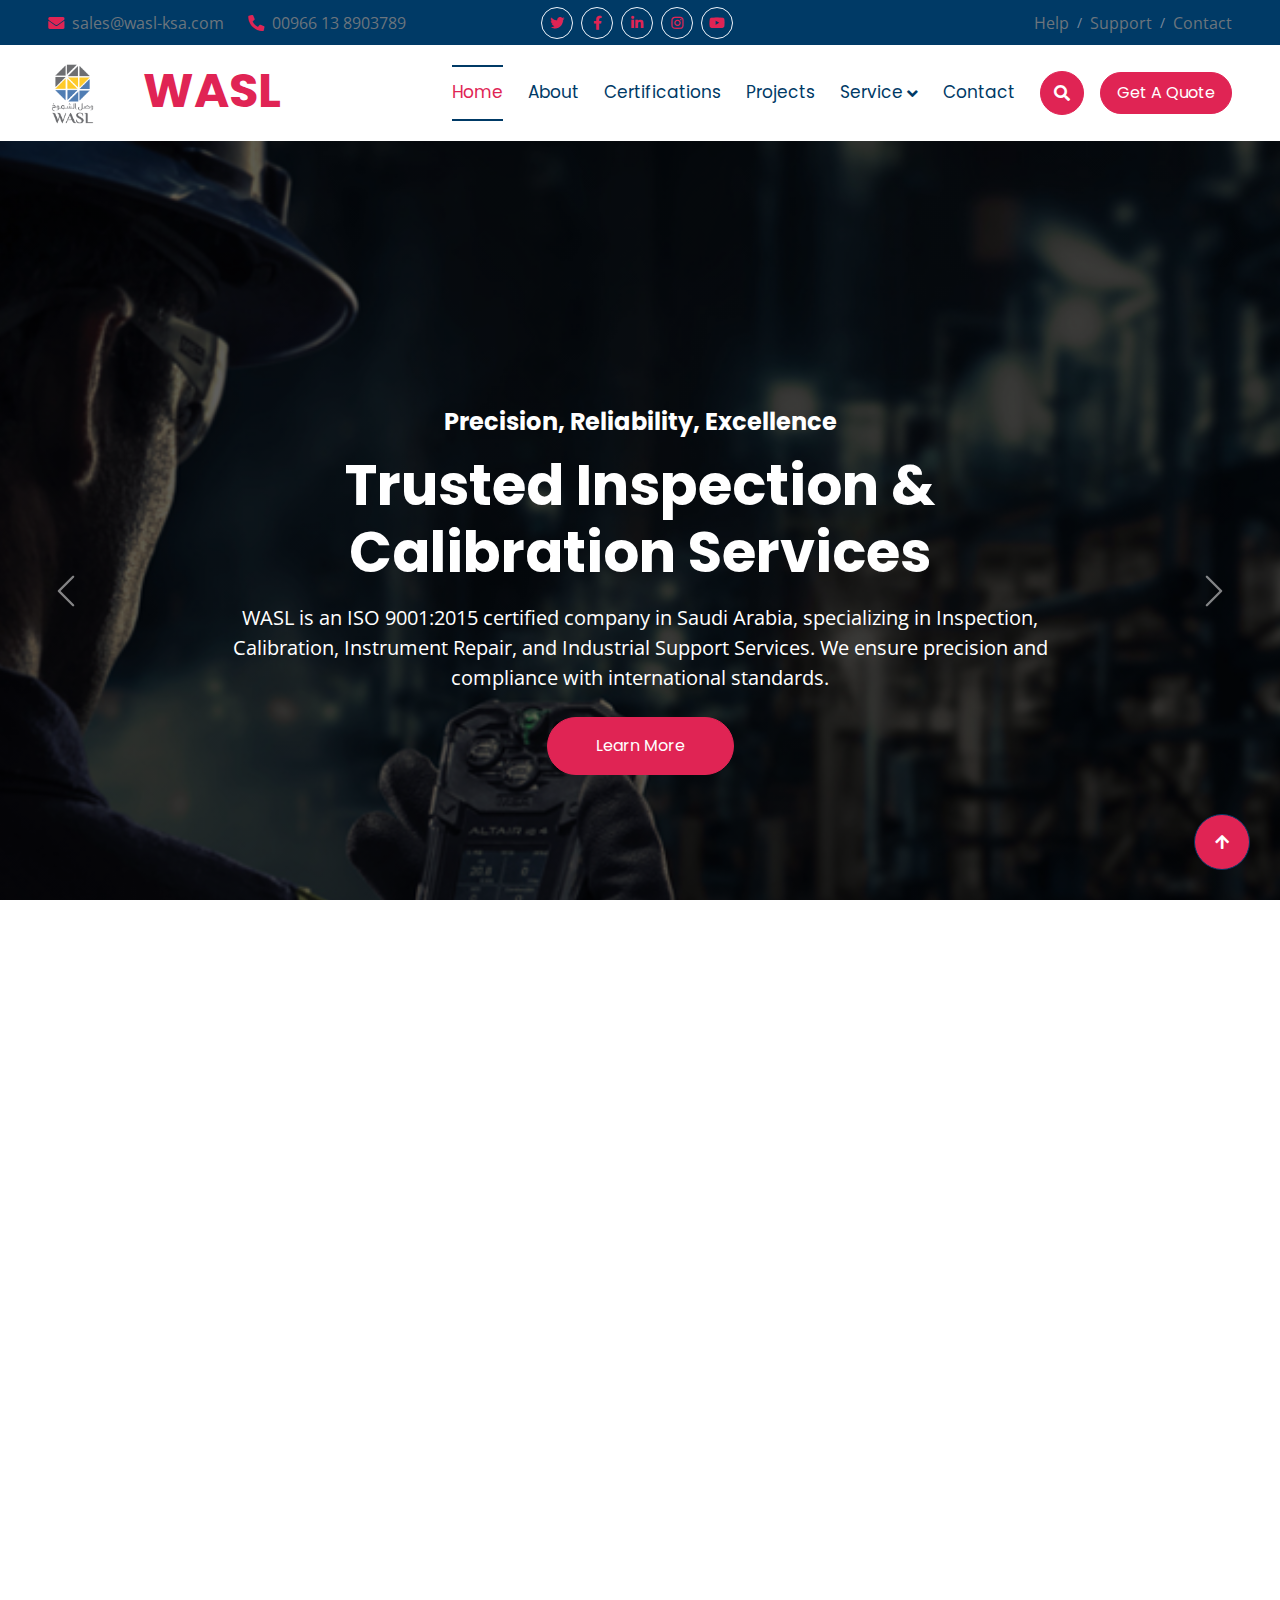
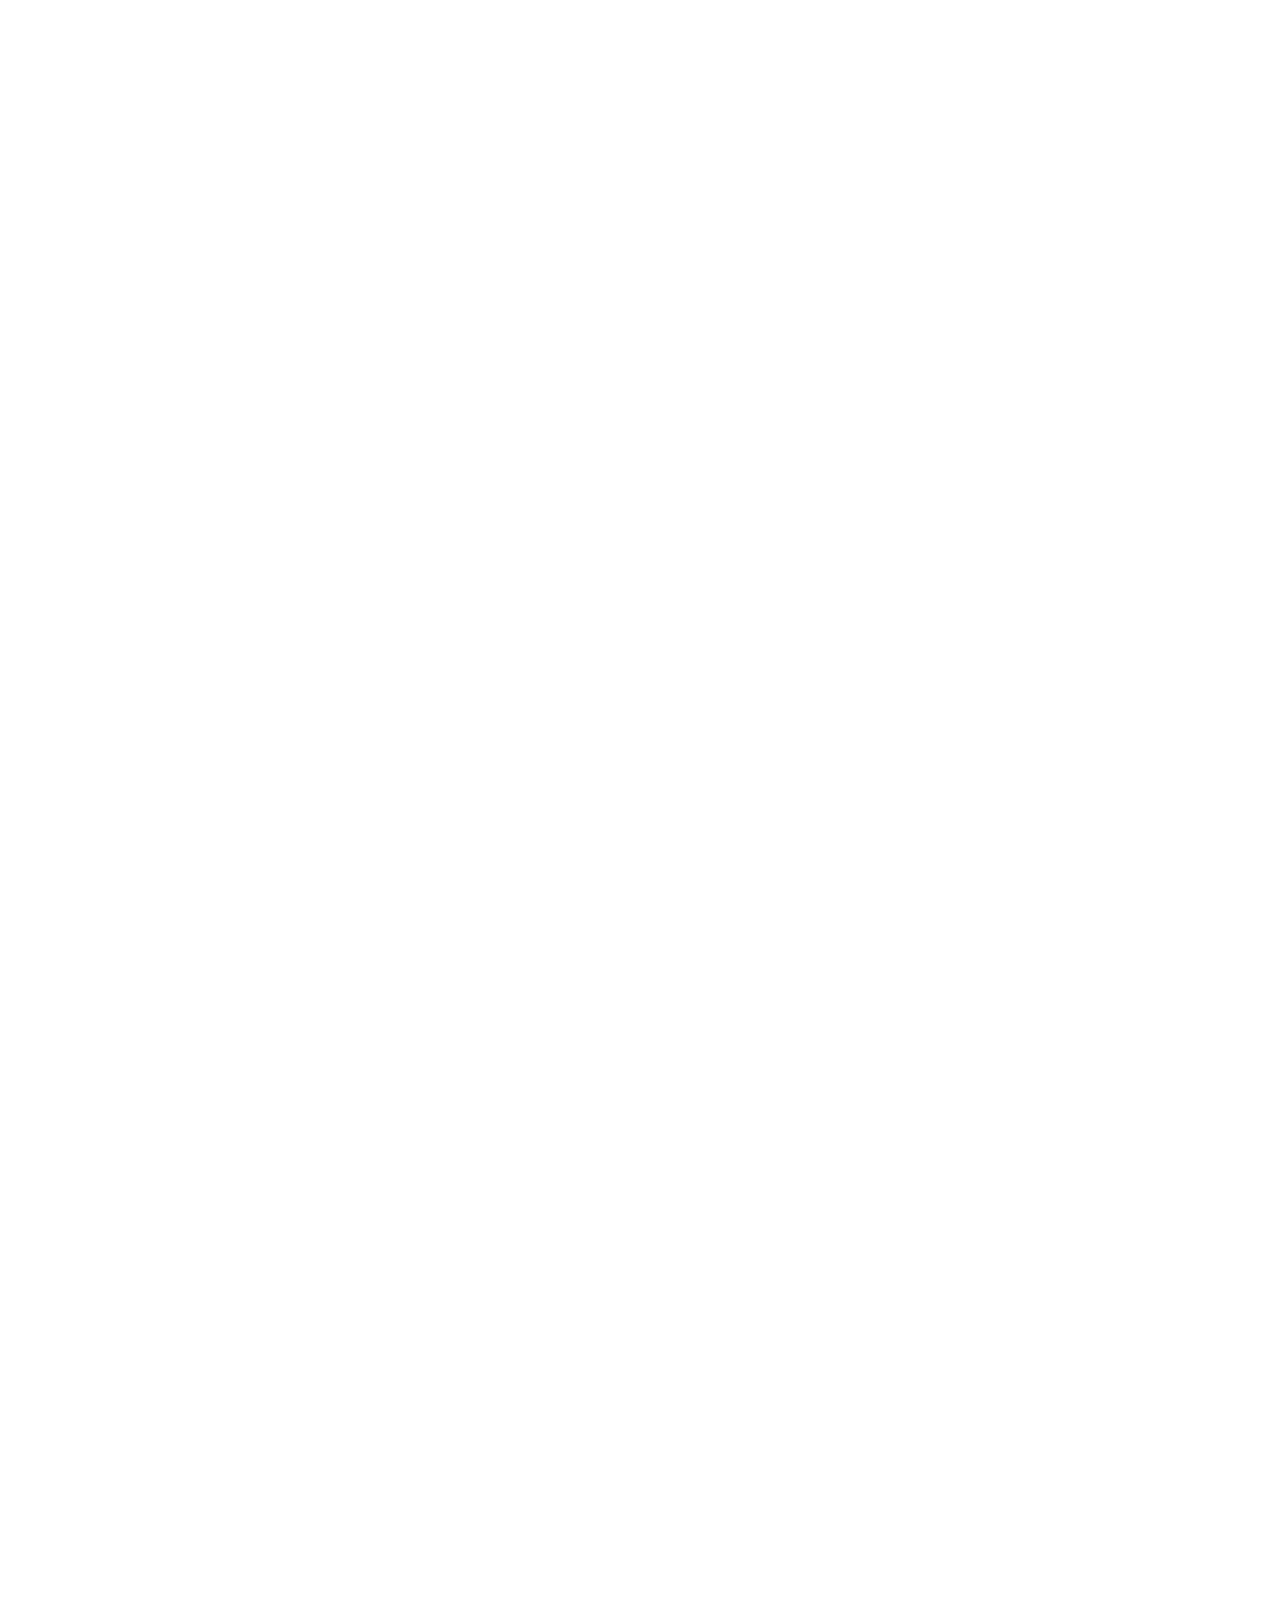
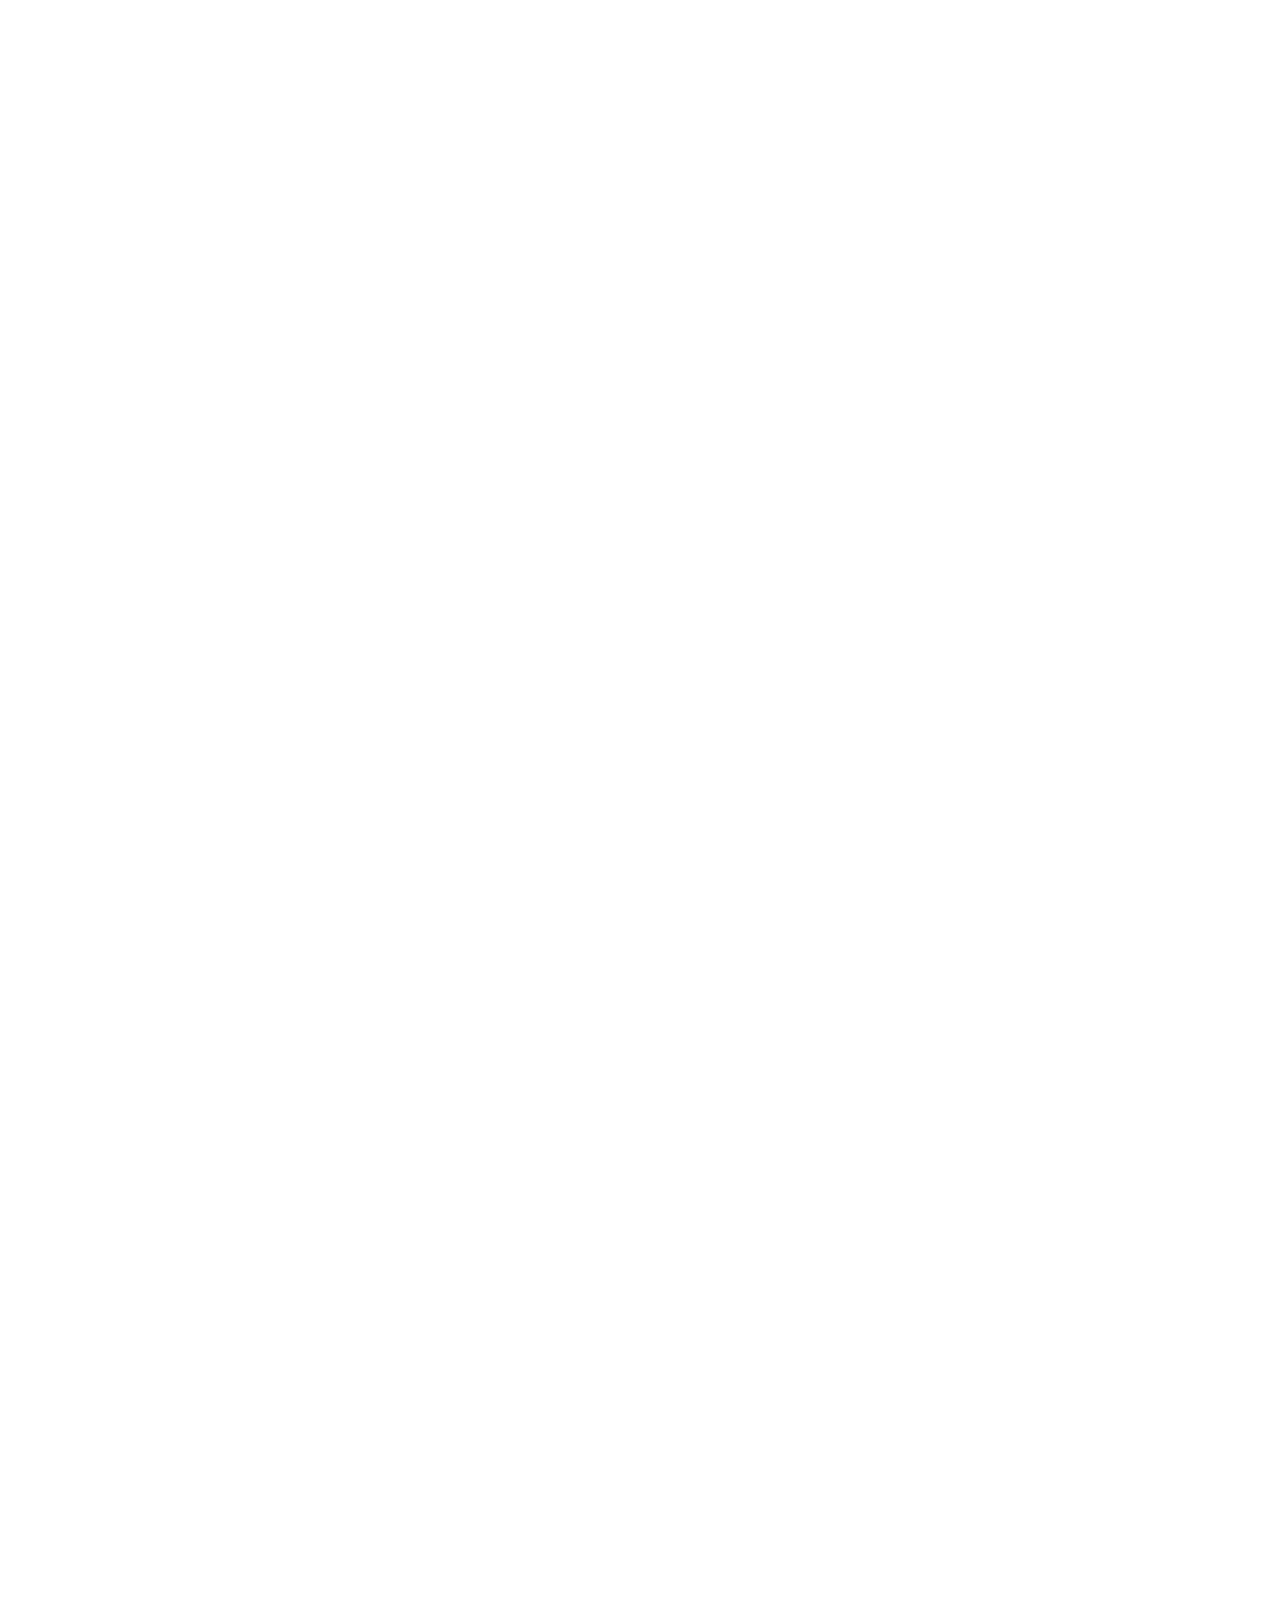
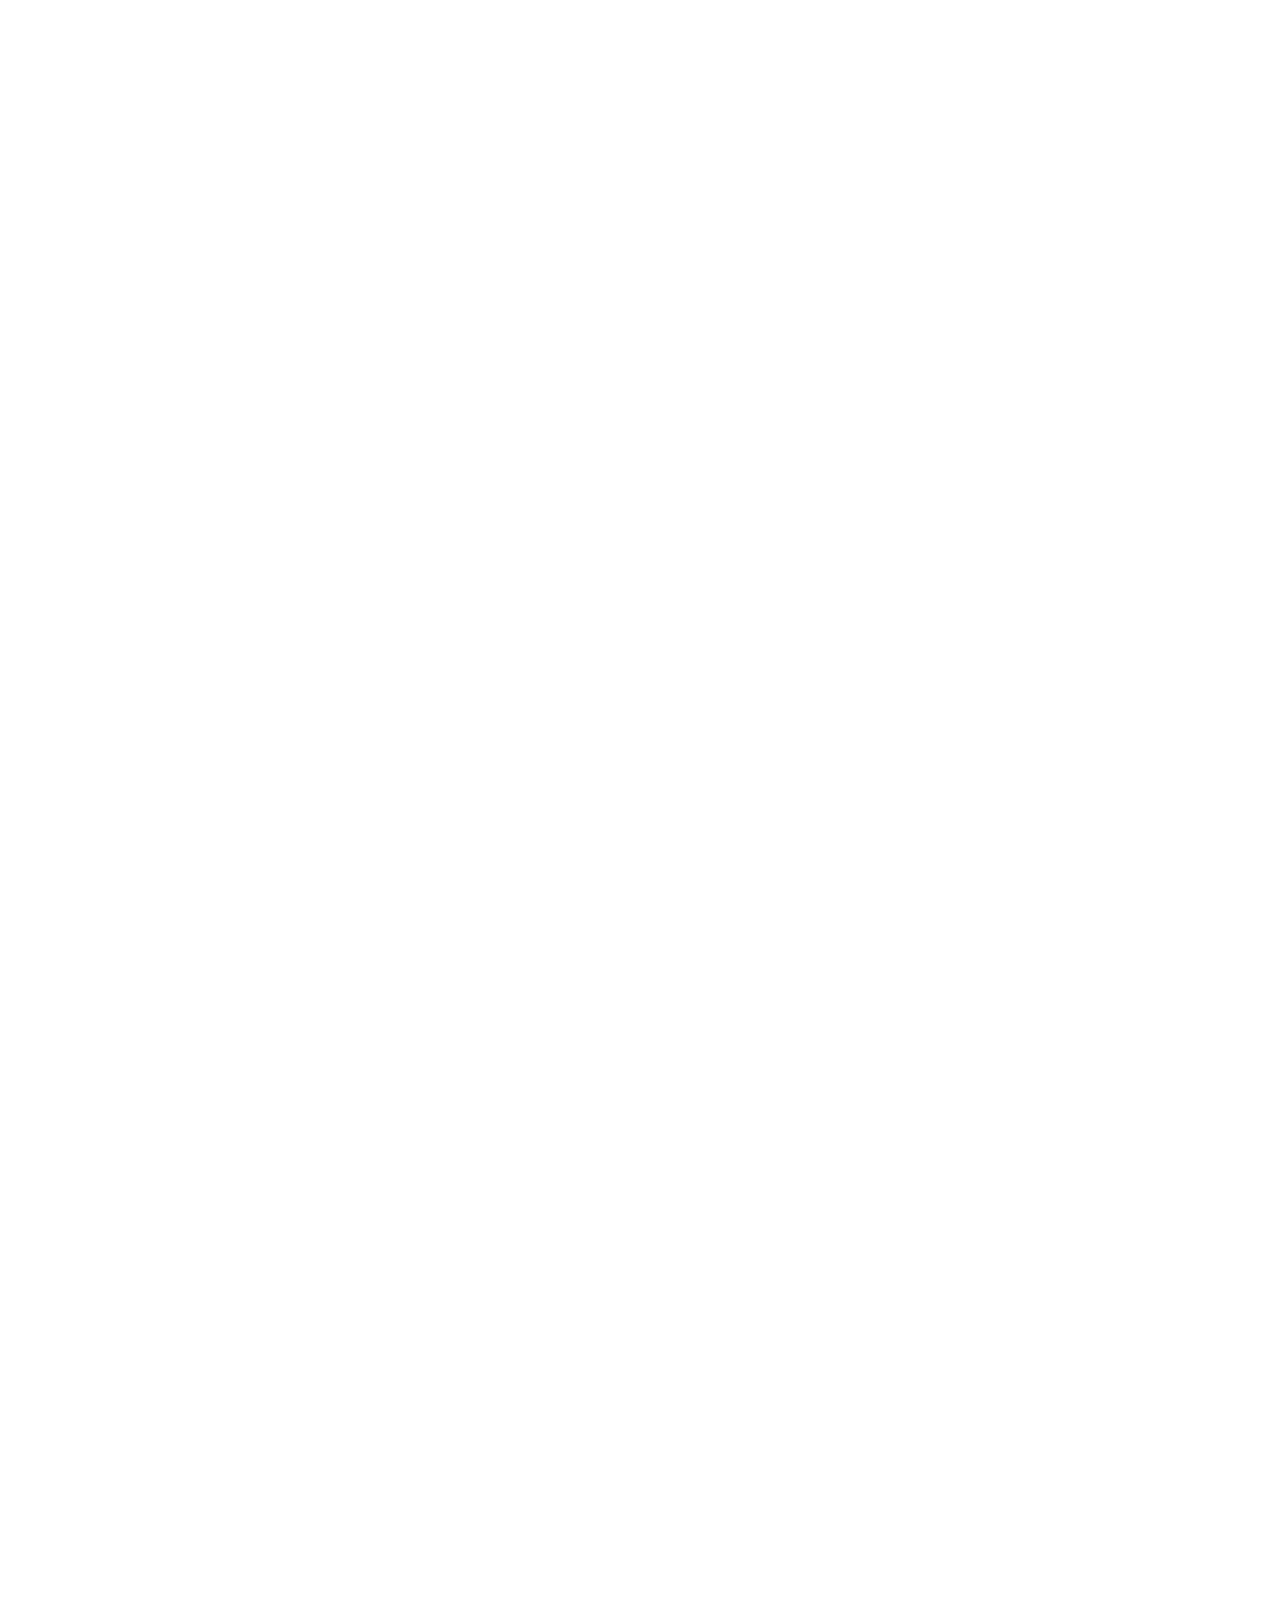
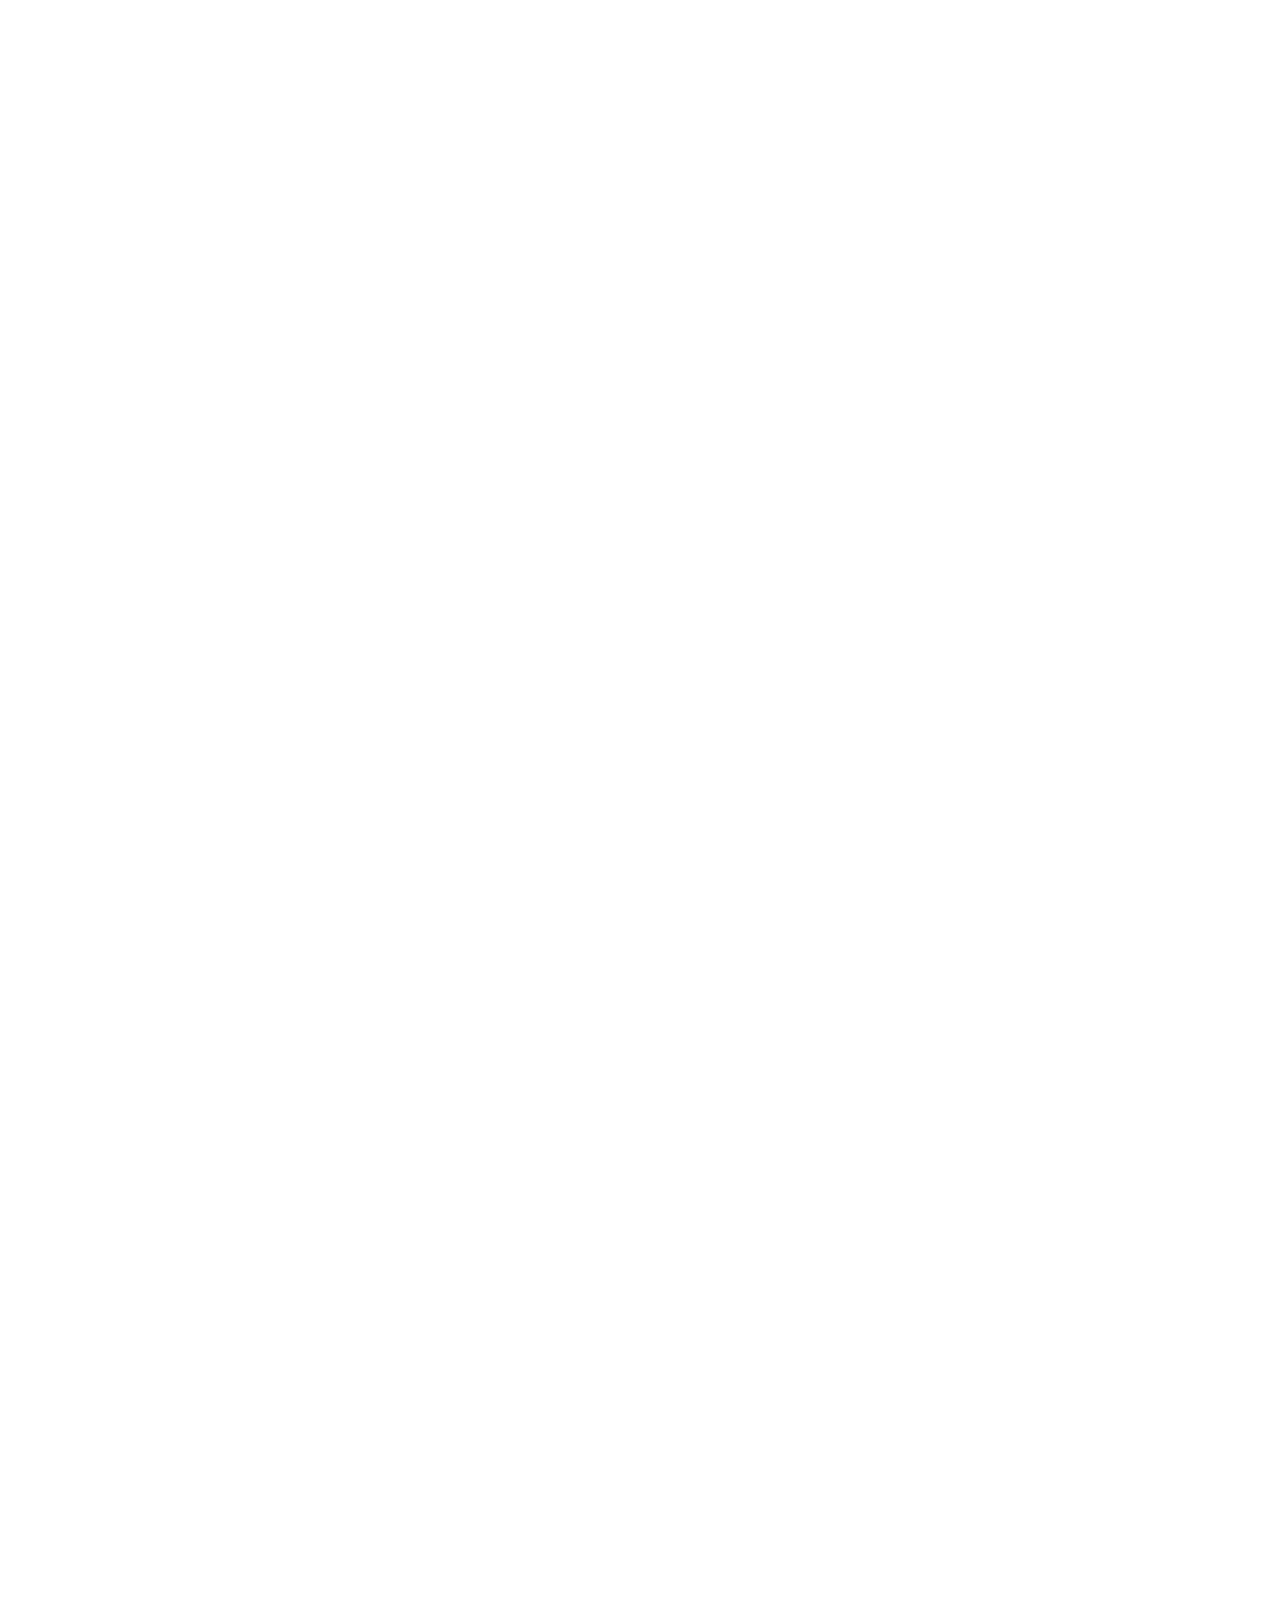
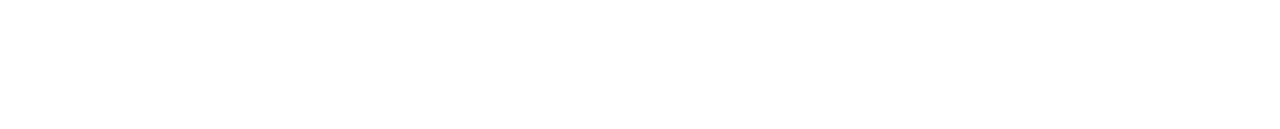
==== commit 5abd7fcf: "scrolling updated" ====
--- a/index.html
+++ b/index.html
@@ -728,7 +728,7 @@
                                 <i class="fas fa-star text-secondary"></i>
                                 <i class="fas fa-star text-secondary"></i>
                             </div>
-                        </div>576
+                        </div>
                         <div class="d-flex">
                             <div class="rounded-circle me-4" style="width: 100px; height: 100px;">
                                 <img class="img-fluid rounded-circle" src="img/testimonial-3.jpg" alt="img">
--- a/css/style.css
+++ b/css/style.css
@@ -912,3 +912,24 @@
 .bg-light.rounded {
     background-color: white !important; /* Ensures pure white background */
 }
+
+
+
+
+
+html, body {
+    height: 100%;
+    overflow-y: hidden; /* Hide the scrollbar */
+}
+
+body {
+    position: relative;
+    height: 100vh;
+    overflow-y: scroll; /* Enable scrolling without scrollbar */
+    scrollbar-width: none; /* Hide scrollbar in Firefox */
+}
+
+body::-webkit-scrollbar {
+    width: 0; /* Hide scrollbar in Chrome, Safari, Edge */
+    display: none;
+}
